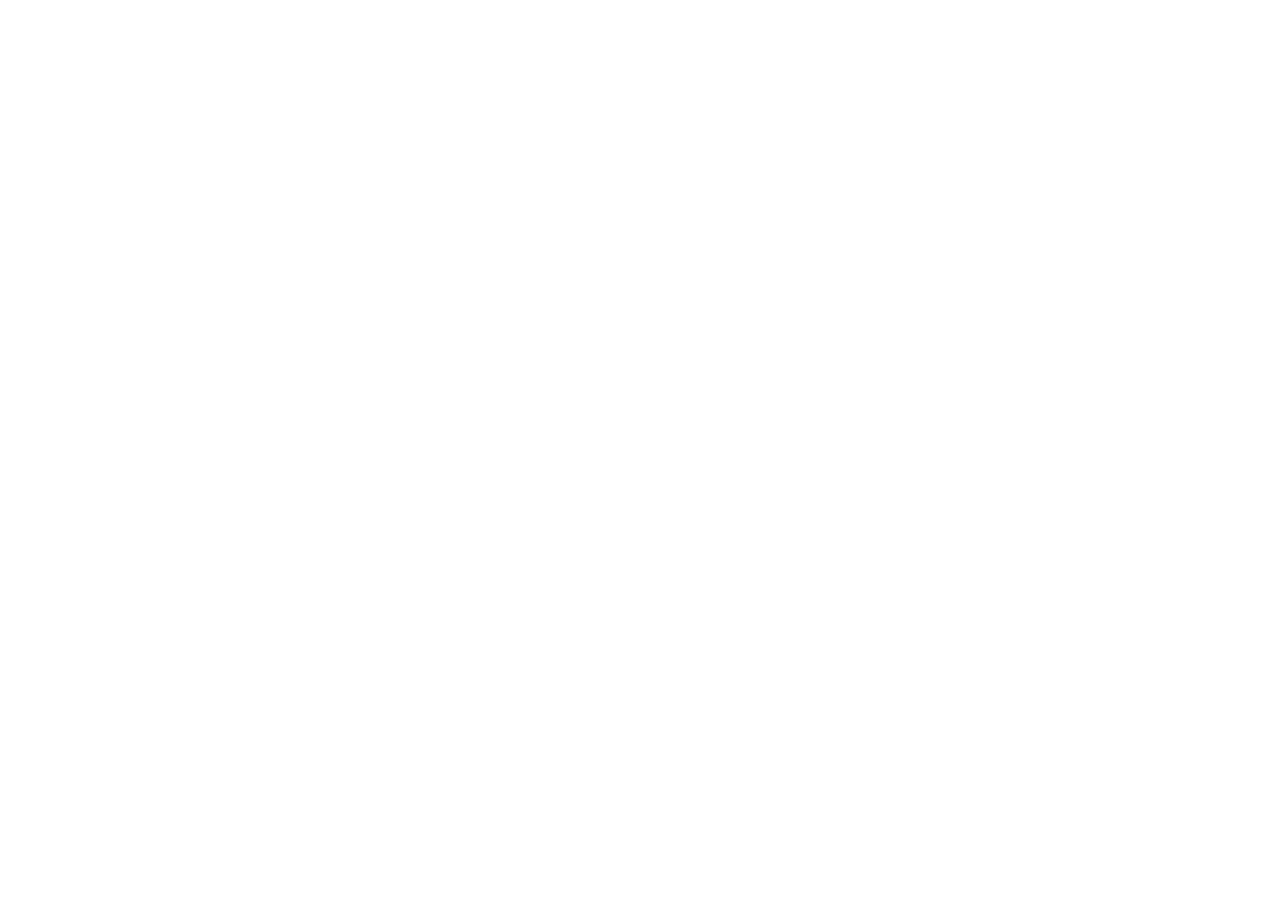
==== index.html @ 505cf38b "Intial Setup" ====
<!DOCTYPE html>
<html lang="en">
<head>
    <meta charset="UTF-8">
    <meta http-equiv="X-UA-Compatible" content="IE=edge">
    <meta name="viewport" content="width=device-width, initial-scale=1.0">
    <title>Capstone1 Home Page</title>
    <link rel="stylesheet" href="style.css">
</head>
<body>
    <script src="main.js"></script>
</body>
</html>
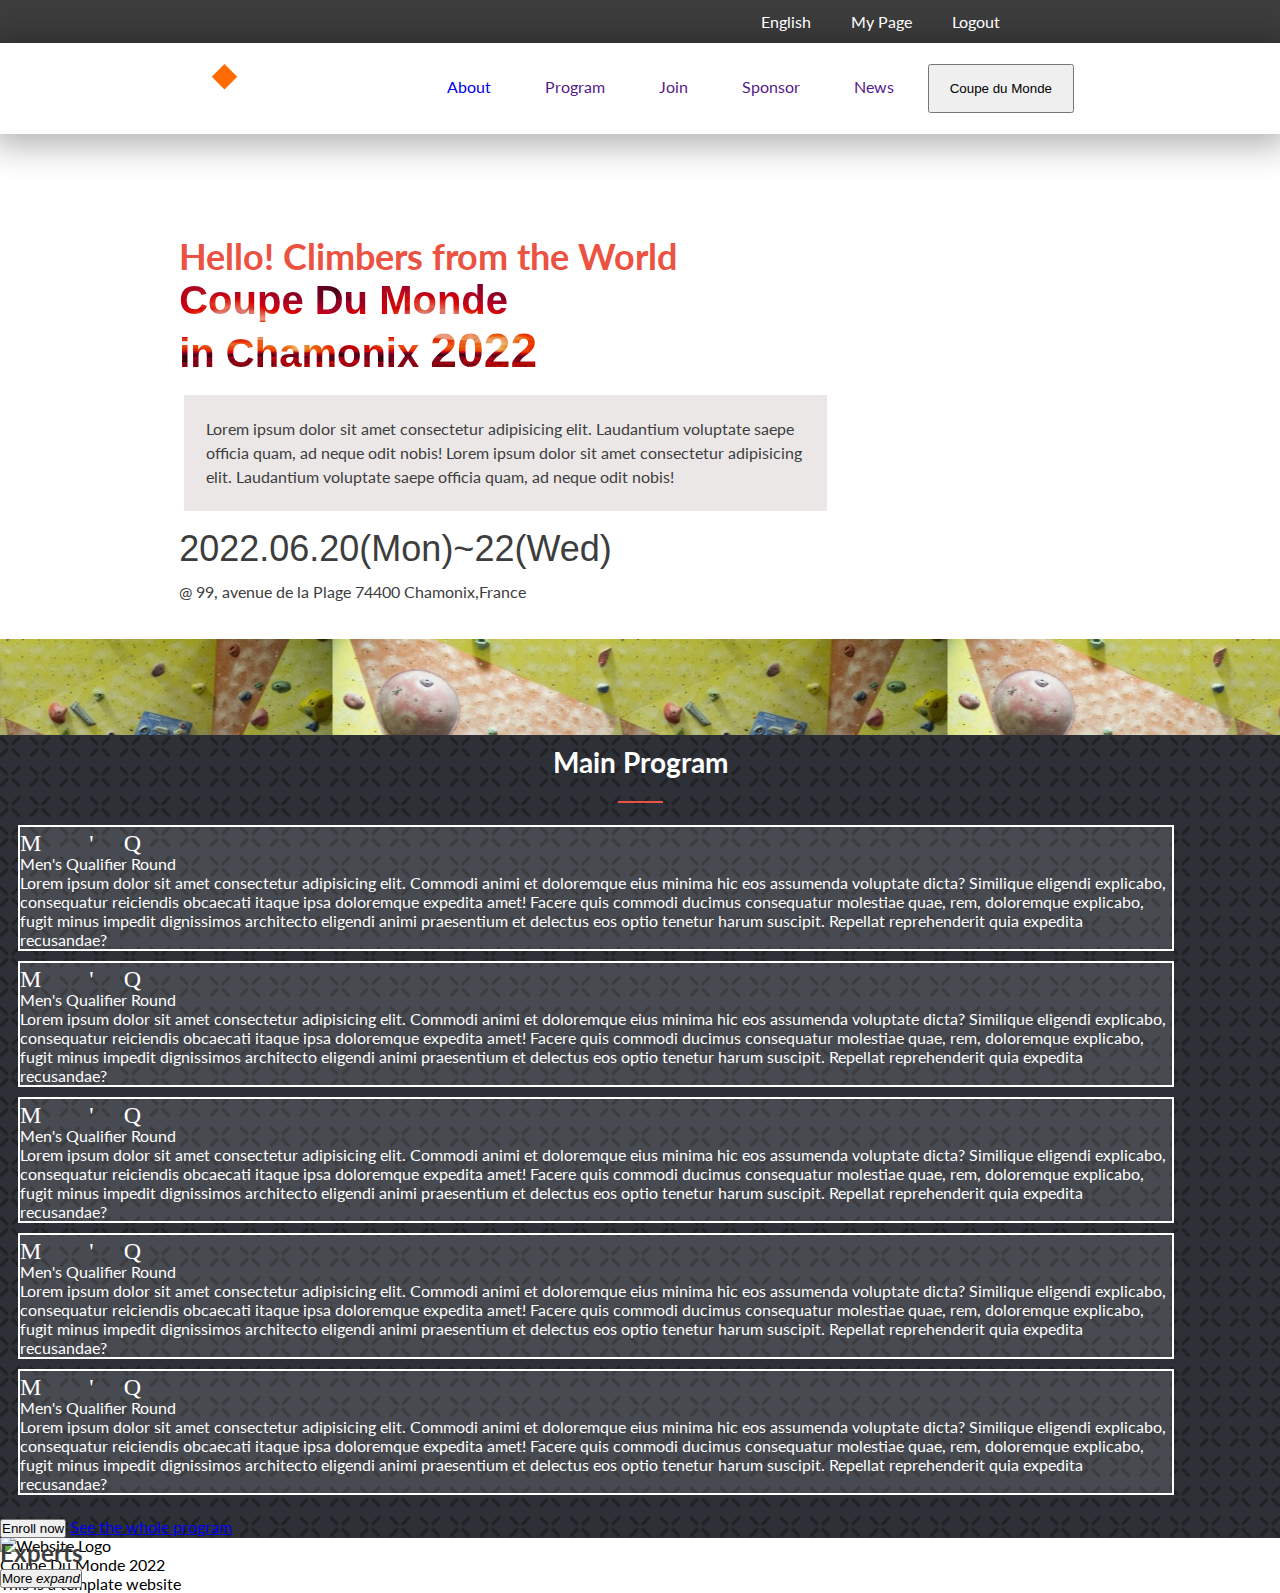
==== commit 417fbee1: "Project structure and styling" ====
--- a/index.html
+++ b/index.html
@@ -4,10 +4,172 @@
     <meta charset="UTF-8">
     <meta http-equiv="X-UA-Compatible" content="IE=edge">
     <meta name="viewport" content="width=device-width, initial-scale=1.0">
-    <title>Capstone1 Home Page</title>
     <link rel="stylesheet" href="style.css">
+    <link rel="stylesheet" href="https://use.fontawesome.com/releases/v5.15.4/css/all.css" integrity="sha384-DyZ88mC6Up2uqS4h/KRgHuoeGwBcD4Ng9SiP4dIRy0EXTlnuz47vAwmeGwVChigm" crossorigin="anonymous">
+    <link href="https://fonts.googleapis.com/css?family=Material+Icons" rel="stylesheet">
+    <title>Capstone1 Coupe Du Monde 2022</title>
 </head>
 <body>
+    <!-- Header NAV BARS -->
+    <header class="header">
+        <!-- Only for Desktop -->
+        <div></div>
+        <div class="navbar1 mobile-display">
+            <a class ="navlist" href="#"><i class="fab fa-facebook-f"></i></a>
+            <a class ="navlist" href="#"><i class="fab fa-twitter"></i></a>
+            <a class ="navlist" href="">English</a>
+            <a class ="navlist" href="">My Page</a>
+            <a class ="navlist" href="">Logout</a>
+        </div>
+       <div class="navbar2 mobile-display">
+           <div class="logo mobile-display">
+               <a href="index.html">
+                   <img src="/media/rhombus.png" class="navbarlogo" alt="Nav Bar Logo">
+               </a>
+           </div>
+           <div class="navbarright mobile-display">
+            <div></div>
+               <!-- <a href="index.html">Home</a> -->
+               <a href="About.html">About</a>
+               <a href="">Program</a>
+               <a href="">Join</a>
+               <a href="">Sponsor</a>
+               <a href="">News</a>
+               <button type="button" class="btn nav-btn mobile-display">Coupe du Monde</button>
+           </div>
+        </div>
+      <!-- Mobile Menu -->
+      <div class="menu desktop-display">
+        <p>Home</p>
+        <p>About</p>
+        <p>Program</p>
+        <p>Join</p>
+        <p>Sponsor</p>
+        <p>News</p>
+      </div>
+      <!-- Hamburger Menu--->
+      <div class="menu__toggler desktop-display"> 
+        <span></span>
+      </div>
+    </header>
+    <main class="main-container">
+        <section class="info">
+           <h2 class="cheers">Hello! Climbers from the World</h2> 
+           <h1 class="heading">Coupe Du Monde <br> in Chamonix <span>2022</span></h1>
+           <div class="infoWrapper">
+           <div class="description">Lorem ipsum dolor sit amet consectetur adipisicing elit. Laudantium voluptate saepe officia quam, ad neque odit nobis!
+            Lorem ipsum dolor sit amet consectetur adipisicing elit. Laudantium voluptate saepe officia quam, ad neque odit nobis! </div>
+        </div>
+        <div class="info-date">2022.06.20(Mon)~22(Wed)</div>
+        <div class="info-location">@ 99, avenue de la Plage 74400 Chamonix,France</div>
+        </section>
+        <!-- Program -->
+        <section class="main-program">
+            <h2 class="title">Main Program</h2>
+            <p class="underline"></p>
+            <ul class="programList">
+                <li class="prg-card">
+                    <div class="prg-icon">
+                        <i class="material-icons"> Men's Qualifier</i>
+                    </div>
+                   <div class="prg-title">
+                       Men's Qualifier Round
+                   </div> 
+                   <div class="prg-des">
+                       Lorem ipsum dolor sit amet consectetur adipisicing elit. Commodi animi et doloremque eius minima hic eos assumenda voluptate dicta? Similique eligendi explicabo, consequatur reiciendis obcaecati itaque ipsa doloremque expedita amet!
+                       Facere quis commodi ducimus consequatur molestiae quae, rem, doloremque explicabo, fugit minus impedit dignissimos architecto eligendi animi praesentium et delectus eos optio tenetur harum suscipit. Repellat reprehenderit quia expedita recusandae?
+                   </div>
+                </li>
+                <li class="prg-card">
+                    <div class="prg-icon">
+                        <i class="material-icons"> Men's Qualifier</i>
+                    </div>
+                   <div class="prg-title">
+                       Men's Qualifier Round
+                   </div> 
+                   <div class="prg-des">
+                       Lorem ipsum dolor sit amet consectetur adipisicing elit. Commodi animi et doloremque eius minima hic eos assumenda voluptate dicta? Similique eligendi explicabo, consequatur reiciendis obcaecati itaque ipsa doloremque expedita amet!
+                       Facere quis commodi ducimus consequatur molestiae quae, rem, doloremque explicabo, fugit minus impedit dignissimos architecto eligendi animi praesentium et delectus eos optio tenetur harum suscipit. Repellat reprehenderit quia expedita recusandae?
+                   </div>
+                </li>
+                <li class="prg-card">
+                    <div class="prg-icon">
+                        <i class="material-icons"> Men's Qualifier</i>
+                    </div>
+                   <div class="prg-title">
+                       Men's Qualifier Round
+                   </div> 
+                   <div class="prg-des">
+                       Lorem ipsum dolor sit amet consectetur adipisicing elit. Commodi animi et doloremque eius minima hic eos assumenda voluptate dicta? Similique eligendi explicabo, consequatur reiciendis obcaecati itaque ipsa doloremque expedita amet!
+                       Facere quis commodi ducimus consequatur molestiae quae, rem, doloremque explicabo, fugit minus impedit dignissimos architecto eligendi animi praesentium et delectus eos optio tenetur harum suscipit. Repellat reprehenderit quia expedita recusandae?
+                   </div>
+                </li>
+                <li class="prg-card">
+                    <div class="prg-icon">
+                        <i class="material-icons"> Men's Qualifier</i>
+                    </div>
+                   <div class="prg-title">
+                       Men's Qualifier Round
+                   </div> 
+                   <div class="prg-des">
+                       Lorem ipsum dolor sit amet consectetur adipisicing elit. Commodi animi et doloremque eius minima hic eos assumenda voluptate dicta? Similique eligendi explicabo, consequatur reiciendis obcaecati itaque ipsa doloremque expedita amet!
+                       Facere quis commodi ducimus consequatur molestiae quae, rem, doloremque explicabo, fugit minus impedit dignissimos architecto eligendi animi praesentium et delectus eos optio tenetur harum suscipit. Repellat reprehenderit quia expedita recusandae?
+                   </div>
+                </li>
+                <li class="prg-card">
+                    <div class="prg-icon">
+                        <i class="material-icons"> Men's Qualifier</i>
+                    </div>
+                   <div class="prg-title">
+                       Men's Qualifier Round
+                   </div> 
+                   <div class="prg-des">
+                       Lorem ipsum dolor sit amet consectetur adipisicing elit. Commodi animi et doloremque eius minima hic eos assumenda voluptate dicta? Similique eligendi explicabo, consequatur reiciendis obcaecati itaque ipsa doloremque expedita amet!
+                       Facere quis commodi ducimus consequatur molestiae quae, rem, doloremque explicabo, fugit minus impedit dignissimos architecto eligendi animi praesentium et delectus eos optio tenetur harum suscipit. Repellat reprehenderit quia expedita recusandae?
+                   </div>
+                </li>
+            </ul>
+            <!-- Only Mobile -->
+            <button type="button" class="button-prg desktop-display">
+                Enroll now
+              </button>
+              <!-- Only Desktop -->
+              <a href="#" class="button prg">See the whole program</a>
+        </section>
+        <section class="speakers">
+            <h2>Experts</h2>
+            <p class="underline"></p>
+            <!-- Dynamic Speakers with JS -->
+            <ul class="SpeakersInfo"></ul>
+            <button type="button" class="btn expand">More 
+                <i class="materia-icons">expand</i>
+            </button>
+        </section>
+    </main>
+    <footer class="footer">
+        <!-- Partners -->
+        <div class="partners">
+            <h2>Partners</h2>
+            <p class="underline"></p>
+            <div class="partnersContainer">
+                <img src="." class="partners-logo1" alt="Logo1">
+                <img src="." class="partners-logo2" alt="Logo2">
+                <img src="." class="partners-logo3" alt="Logo3">
+                <img src="." class="partners-logo4" alt="Logo4">
+                <img src="." class="partners-logo5" alt="Logo5">
+            </div>
+        </div>
+        <!-- End Of the Page -->
+        <div class="footerContainer">
+            <div class="websiteLogo">
+                <img src="." class= "websitelogo"  alt="Website Logo">
+            </div>
+            <div class="copyrights">
+                <p> Coupe Du Monde 2022</p>
+                <p>This is a template website</p>
+            </div>
+        </div>
+    </footer>
     <script src="main.js"></script>
 </body>
 </html>--- a/style.css
+++ b/style.css
@@ -0,0 +1,331 @@
+@import url("https://fonts.googleapis.com/css2?family=Lato:ital,wght@0,400;0,700;1,400;1,700&display=swap");
+@import url('http://fonts.cdnfonts.com/css/cocogoose');
+html {
+    box-sizing: border-box;
+}
+  
+* {
+      margin: 0;
+      padding: 0;
+}
+
+body {
+    font-family: "Lato" , Roboto, "Helvetica Neue", Arial, "Noto Sans", sans-serif;
+    overflow-x: hidden;
+}
+
+.header {
+    position: fixed;
+    top: 0;
+    left: 0;
+    right: 0;
+    background-color: white;
+    z-index: 5;;
+}
+
+.header .navbar1 {
+    display: none;
+}
+
+.header .navbar2 {
+    display: none;
+}
+
+/* Hamburger Menu */
+.menu__toggler {
+    position: absolute;
+    top: 20px;
+    left: 20px;
+    z-index: 999;
+    height: 28px;
+    width: 28px;
+    outline: none;
+    cursor: pointer;
+    display: flex;
+    align-items: center;
+  }
+
+  .menu__toggler span,
+  .menu__toggler span::before,
+  .menu__toggler span::after {
+    position: absolute;
+    content: '';
+    width: 28px;
+    height: 2.5px;
+    background: #fafafa;
+    border-radius: 20px;
+    transition: 500ms cubic-bezier(0.77, 0, 0.175, 1);
+  }
+
+  .menu__toggler span::before {
+    top: -8px;
+  }
+  
+  .menu__toggler span::after {
+    top: 8px;
+  }
+
+  .menu__toggler.active > span {
+    background: transparent;
+  }
+
+  .menu__toggler.active > span::before, .menu__toggler.active > span::after {
+    background: #005c9c;
+    top: 0px;
+  }
+
+  .menu__toggler.active > span::before {
+    -webkit-transform: rotate(-225deg);
+            transform: rotate(-225deg);
+  }
+  .menu__toggler.active > span::after {
+    -webkit-transform: rotate(225deg);
+            transform: rotate(225deg);
+  }
+
+.menu {
+  display: flex;
+  flex-direction: column;
+  justify-content: center;
+  position: absolute;
+  left: -30%;
+  z-index: 998;
+  color: #005c9c;
+  background: rgba(219, 163, 163, 0.7);
+   -webkit-clip-path: polygon(0 0, 100% 0, 85% 100%, 0% 100%);
+           clip-path: polygon(0 0, 100% 0, 85% 100%, 0% 100%);
+  width: 50%;
+  height: 100%;
+  padding: 100px;
+  transition: 300ms left cubic-bezier(0.77, 0, 0.175, 1);
+}
+
+
+/* Main Container */
+.main-container,
+.about-info {
+  background-image: url("media/climbing-wall-background-1473870964r7z.jpg");
+  background-repeat: repeat-x;
+  background-position: center;
+  background-blend-mode: overlay;
+  position: relative;
+  color: #3d3d3d;
+  overflow: hidden;
+}
+
+.main-container .info {
+  z-index: 15;
+  padding-top: 8.375rem;
+  padding-bottom: 8.375rem;
+  padding-left: 2.5%;
+  padding-right: 2.5%;
+}
+
+.main-container .info h2 {
+  color: #ec5241;
+  font-size: 32px;
+}
+
+.main-container .info h1 {
+  background-image: url("media/infoh1bg.jpg");
+  background-position: bottom center;
+  background-size: contain;
+  -webkit-background-clip: text;
+  -webkit-text-fill-color: transparent;
+  color: transparent;
+  font-size: 40px;
+  font-family: 'COCOGOOSE-LETTERPRESS', Arial, sans-serif;
+}
+
+.main-container .info h1 span {
+  font-family: 'COCOGOOSE', Arial, sans-serif;
+}
+
+.main-container .info .infoWrapper {
+  position: relative;
+  z-index: 1;
+}
+
+.main-container .info .infoWrapper  .description {
+  background-color: rgb(235, 231, 231);
+  z-index: 1;
+  font-size: 16px;
+  line-height: 24px;
+  border: 5px solid #fff;
+  margin-top: 22px;
+  padding: 24px;
+}
+
+.main-container .info .info-date {
+  font-size: 36px;
+  font-family: 'COCOGOOSE', Arial, sans-serif;
+  padding-top: 12px;
+  padding-bottom: 12px;
+}
+
+.main-container .info .info-location {
+  font-size: 16px;
+}
+/* Program */
+.main-program {
+  background-image: url("media/main-program-bg.png");
+  background-repeat: repeat;
+  background-position: center;
+}
+
+.main-program .title {
+  color: #fff;
+  text-align: center;
+  font-size: 28px;
+  padding: 10px;
+  justify-items: center;
+}
+
+.main-program .underline {
+  background-color: #ec5241;
+  width: 45px;
+  height: 2px;
+  margin-top: 12px;
+  margin-bottom: 16px;
+  margin-inline: auto;
+}
+
+.main-program ul.programList {
+  margin-top: 22px;
+  margin-bottom: 22px;
+  -ms-flex-preferred-size: 100%;
+      flex-basis: 100%;
+  -ms-flex-wrap: wrap;
+      flex-wrap: wrap;
+  gap: 16px;
+}
+
+.main-program ul.programList li.prg-card {
+  width: 90%;
+  display: grid;
+  background-color: #ffffff20;
+  border: 2px solid white;
+  margin: 10px 2px 7px 18px;
+  -webkit-transition: 300ms ease-in-out;
+  transition: 300ms ease-in-out;
+  color: #fff;
+}
+
+
+/* Only Mobile Display */
+@media only screen and (max-width: 768px) {
+    /* Toogle bar */
+    .menu {
+      width: 400px;
+      left: -300px;
+      padding: 150px;
+    }
+
+  .menu.active {
+    left: 0;
+  }
+  
+  .menu p {
+    font-size: 24px;
+    margin-bottom: 10px;
+  }
+  .navbar1,
+  .navbar2,
+  .navnarright {
+      display: none;
+  }
+}
+
+/* End of Mobile Menu */
+
+/* Desktop version */
+
+@media (min-width: 768px) {
+    .header .navbar1 {
+      display: flex;
+      background-color: #3d3d3d;
+      padding: 10px 250px;
+      justify-content: flex-end;
+    }
+  
+    .header .navbar1 .navlist {
+      margin-right: 20px;
+      text-decoration: none;
+  }
+  
+  .header .navbar1 .navlist {
+      margin-right: 20px;
+  }
+  
+  .header .navbar1 a,
+  .header .navbar1 a i .fab {
+      color: #fff;
+      font-size: 16px;
+      padding: 2px 10px;
+  }
+  
+  .header .navbar2 {
+      display: flex;
+      background-color: #fff;
+      justify-content: space-between;
+      padding: 10px 200px;
+      border: 1px solid #fff;
+      box-shadow: 0 0.25rem 2rem 0.5rem rgba(0, 0, 0, 0.3); /* Need to update*/
+  }
+  
+  .header .navbar2 .logo {
+      display: flex;
+      justify-content: flex-start;
+      padding: 10px;
+  }
+  
+  .header .navbar2 .navbarright a,
+  .header .navbar2 .navbarright .nav-btn {
+      padding: 15px 20px;
+      margin: 10px 5px;
+      text-decoration: none;
+  }
+  
+  
+    .header .navbar1 a,
+    .header .navbar1 a i .fab {
+      color: #fff;
+      font-size: 16px;
+      padding: 2px 10px;
+    }
+  
+    .menu , 
+    .menu__toggler {
+        display: none;
+    }
+  
+    .main-container,
+    .about-info {
+        top: 100px;
+    }
+
+    .main-container .info {
+       padding-left: 14%;
+       padding-right: 14%;
+    }
+
+    .main-container .info h2 {
+      font-size: 36px;
+    }
+
+    .main-container .info h1 span {
+      font-size: 48px;
+    }
+
+    .main-container .info .infoWrapper  .description {
+      max-width: 65%;
+      margin-top: 12px;
+      padding: 22px;
+    }
+
+    .main-program .programList {
+      -ms-flex-wrap: nowrap;
+          flex-wrap: nowrap;
+      gap: 10px;
+    }
+  }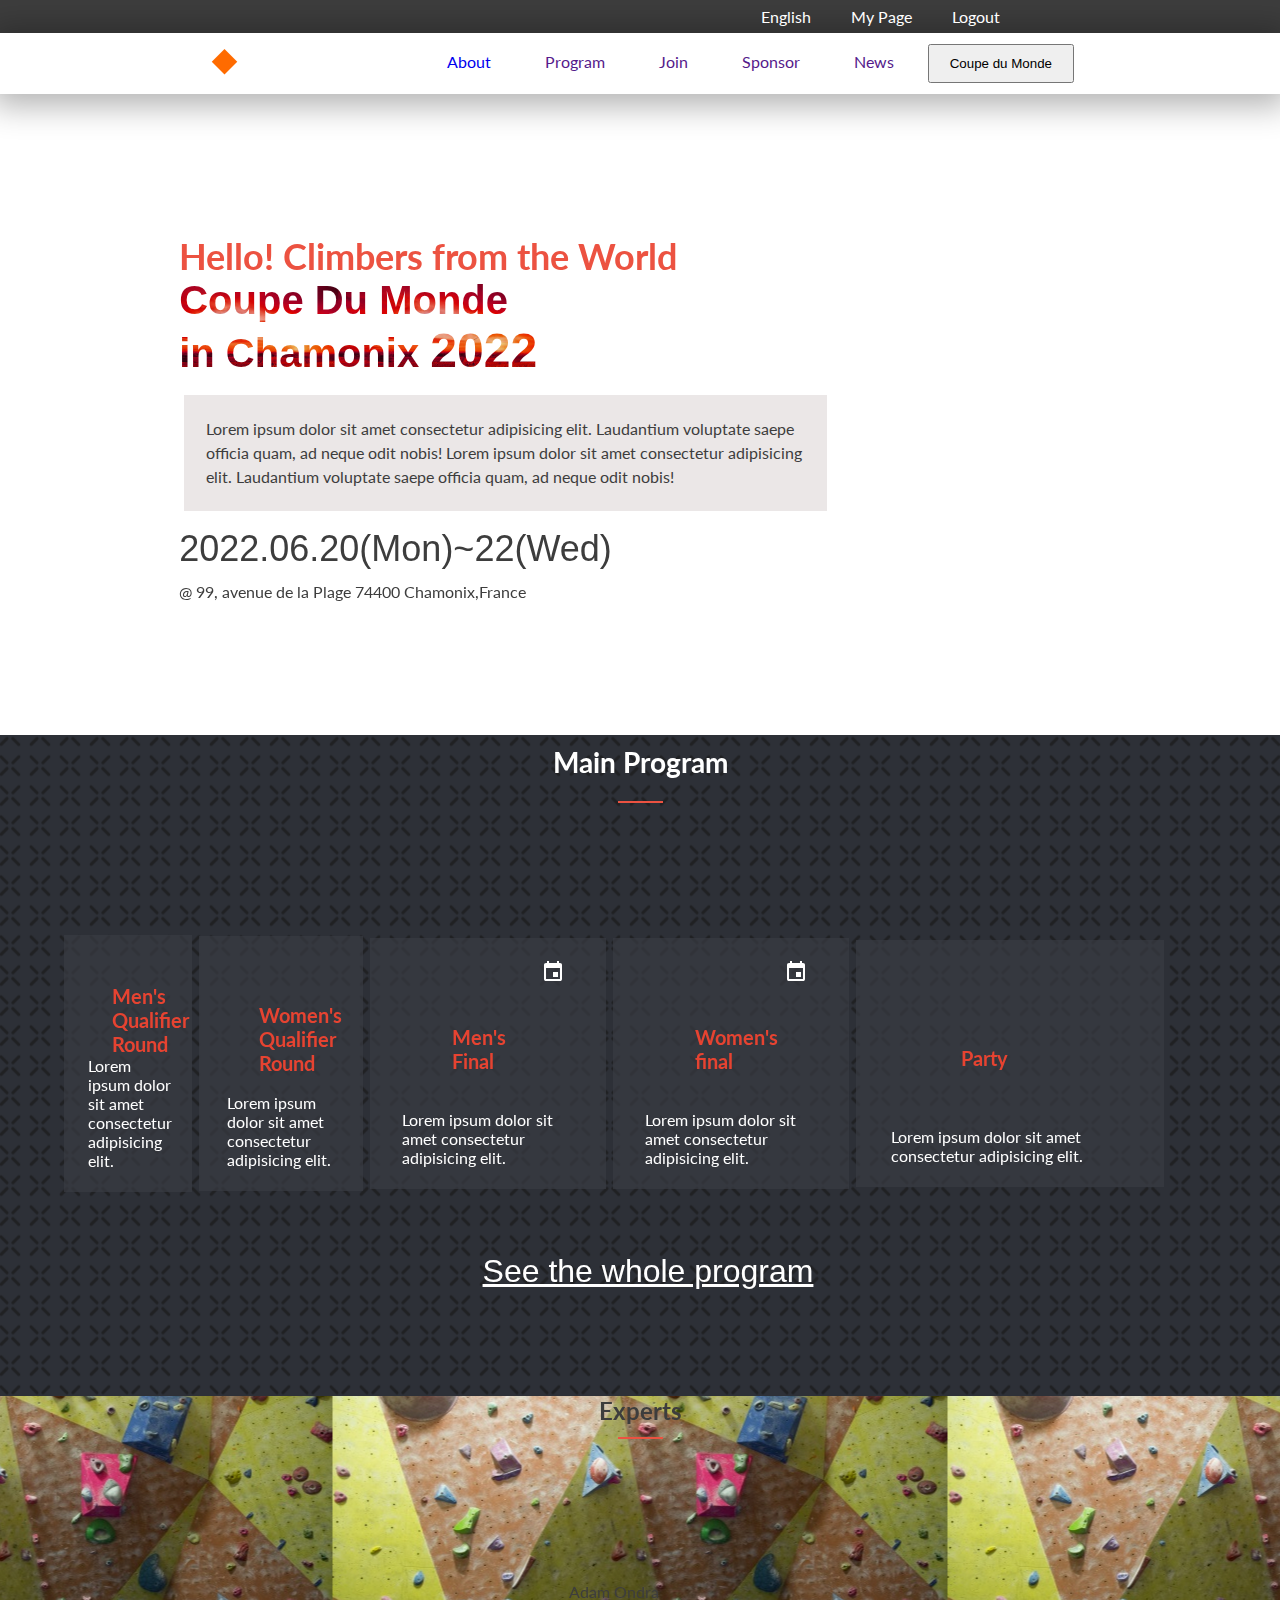
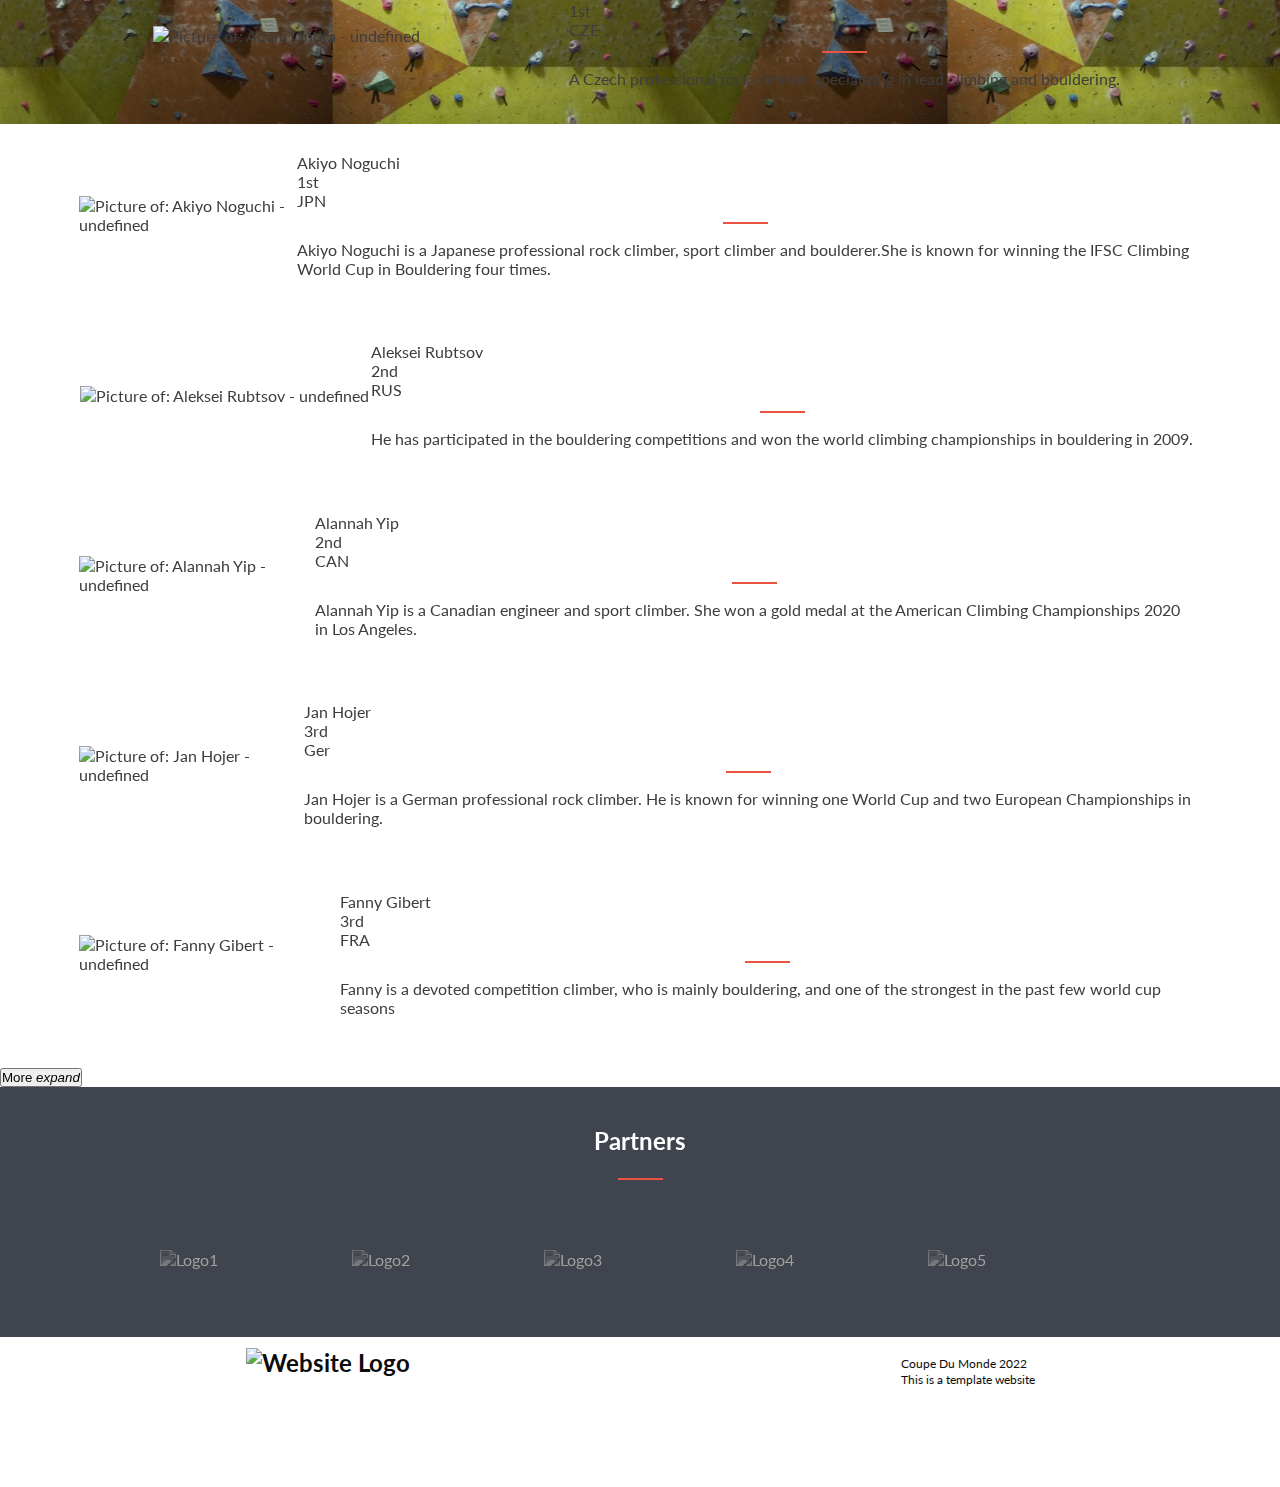
==== commit 6451a622: "Update Project" ====
--- a/index.html
+++ b/index.html
@@ -40,8 +40,8 @@
         </div>
       <!-- Mobile Menu -->
       <div class="menu desktop-display">
-        <p>Home</p>
-        <p>About</p>
+        <p><a href="index.html">Home</a></p>
+        <p><a href="About.html">About</a></p>
         <p>Program</p>
         <p>Join</p>
         <p>Sponsor</p>
@@ -70,96 +70,115 @@
             <ul class="programList">
                 <li class="prg-card">
                     <div class="prg-icon">
-                        <i class="material-icons"> Men's Qualifier</i>
+                        <i class="material-icons"><span class="material-icons">
+                            man
+                            </span></i>
                     </div>
                    <div class="prg-title">
                        Men's Qualifier Round
                    </div> 
                    <div class="prg-des">
-                       Lorem ipsum dolor sit amet consectetur adipisicing elit. Commodi animi et doloremque eius minima hic eos assumenda voluptate dicta? Similique eligendi explicabo, consequatur reiciendis obcaecati itaque ipsa doloremque expedita amet!
-                       Facere quis commodi ducimus consequatur molestiae quae, rem, doloremque explicabo, fugit minus impedit dignissimos architecto eligendi animi praesentium et delectus eos optio tenetur harum suscipit. Repellat reprehenderit quia expedita recusandae?
-                   </div>
+                       Lorem ipsum dolor sit amet consectetur adipisicing elit.</div>
                 </li>
                 <li class="prg-card">
                     <div class="prg-icon">
-                        <i class="material-icons"> Men's Qualifier</i>
+                        <i class="material-icons"> <span class="material-icons">
+                            woman
+                            </span></i>
                     </div>
                    <div class="prg-title">
-                       Men's Qualifier Round
+                    Women's Qualifier Round
                    </div> 
                    <div class="prg-des">
-                       Lorem ipsum dolor sit amet consectetur adipisicing elit. Commodi animi et doloremque eius minima hic eos assumenda voluptate dicta? Similique eligendi explicabo, consequatur reiciendis obcaecati itaque ipsa doloremque expedita amet!
-                       Facere quis commodi ducimus consequatur molestiae quae, rem, doloremque explicabo, fugit minus impedit dignissimos architecto eligendi animi praesentium et delectus eos optio tenetur harum suscipit. Repellat reprehenderit quia expedita recusandae?
-                   </div>
+                    Lorem ipsum dolor sit amet consectetur adipisicing elit.</div>
                 </li>
                 <li class="prg-card">
                     <div class="prg-icon">
-                        <i class="material-icons"> Men's Qualifier</i>
+                        <i class="material-icons"> <span class="material-icons">
+                            emoji_events
+                            </span></i>
                     </div>
                    <div class="prg-title">
-                       Men's Qualifier Round
+                       Men's Final
                    </div> 
                    <div class="prg-des">
-                       Lorem ipsum dolor sit amet consectetur adipisicing elit. Commodi animi et doloremque eius minima hic eos assumenda voluptate dicta? Similique eligendi explicabo, consequatur reiciendis obcaecati itaque ipsa doloremque expedita amet!
-                       Facere quis commodi ducimus consequatur molestiae quae, rem, doloremque explicabo, fugit minus impedit dignissimos architecto eligendi animi praesentium et delectus eos optio tenetur harum suscipit. Repellat reprehenderit quia expedita recusandae?
-                   </div>
+                    Lorem ipsum dolor sit amet consectetur adipisicing elit.</div>
                 </li>
                 <li class="prg-card">
                     <div class="prg-icon">
-                        <i class="material-icons"> Men's Qualifier</i>
+                        <i class="material-icons"> <span class="material-icons">
+                            emoji_events
+                            </span></i>
                     </div>
                    <div class="prg-title">
-                       Men's Qualifier Round
+                      Women's final
                    </div> 
                    <div class="prg-des">
-                       Lorem ipsum dolor sit amet consectetur adipisicing elit. Commodi animi et doloremque eius minima hic eos assumenda voluptate dicta? Similique eligendi explicabo, consequatur reiciendis obcaecati itaque ipsa doloremque expedita amet!
-                       Facere quis commodi ducimus consequatur molestiae quae, rem, doloremque explicabo, fugit minus impedit dignissimos architecto eligendi animi praesentium et delectus eos optio tenetur harum suscipit. Repellat reprehenderit quia expedita recusandae?
-                   </div>
+                    Lorem ipsum dolor sit amet consectetur adipisicing elit.</div>
                 </li>
                 <li class="prg-card">
                     <div class="prg-icon">
-                        <i class="material-icons"> Men's Qualifier</i>
+                        <i class="material-icons"><span class="material-icons">
+                            celebration
+                            </span></i>
                     </div>
                    <div class="prg-title">
-                       Men's Qualifier Round
+                      Party
                    </div> 
                    <div class="prg-des">
-                       Lorem ipsum dolor sit amet consectetur adipisicing elit. Commodi animi et doloremque eius minima hic eos assumenda voluptate dicta? Similique eligendi explicabo, consequatur reiciendis obcaecati itaque ipsa doloremque expedita amet!
-                       Facere quis commodi ducimus consequatur molestiae quae, rem, doloremque explicabo, fugit minus impedit dignissimos architecto eligendi animi praesentium et delectus eos optio tenetur harum suscipit. Repellat reprehenderit quia expedita recusandae?
-                   </div>
+                    Lorem ipsum dolor sit amet consectetur adipisicing elit.</div>
                 </li>
             </ul>
             <!-- Only Mobile -->
+            <div class="mobile-btn">
             <button type="button" class="button-prg desktop-display">
                 Enroll now
               </button>
+            </div>
               <!-- Only Desktop -->
-              <a href="#" class="button prg">See the whole program</a>
+            <div class="desktop-btn">
+              <button type="button" class="button-desktop-prg">
+               See the whole program
+              </button>
+            </div>
         </section>
-        <section class="speakers">
+        <!-- Expert Card -->
+        <section class="experts">
             <h2>Experts</h2>
             <p class="underline"></p>
-            <!-- Dynamic Speakers with JS -->
-            <ul class="SpeakersInfo"></ul>
-            <button type="button" class="btn expand">More 
+            <!-- Dynamic Page with JS -->
+            <ul class="expertsInfo"></ul>
+            <button type="button" class="btn-expand">More 
                 <i class="materia-icons">expand</i>
             </button>
         </section>
-    </main>
-    <footer class="footer">
+    
+    
         <!-- Partners -->
-        <div class="partners">
+        <section class="partner-section">
             <h2>Partners</h2>
             <p class="underline"></p>
             <div class="partnersContainer">
-                <img src="." class="partners-logo1" alt="Logo1">
-                <img src="." class="partners-logo2" alt="Logo2">
-                <img src="." class="partners-logo3" alt="Logo3">
-                <img src="." class="partners-logo4" alt="Logo4">
-                <img src="." class="partners-logo5" alt="Logo5">
+                <div class="partners-list">
+                    <img class="partners-logo1" src="." alt="Logo1" />
+                  </div>
+                  <div class="partners-list">
+                    <img class="partners-logo1" src="." alt="Logo2" />
+                  </div>
+                  <div class="partners-list">
+                    <img class="partners-logo1" src="." alt="Logo3" />
+                  </div>
+                  <div class="partners-list">
+                    <img class="partners-logo1" src="." alt="Logo4" />
+                  </div>
+                  <div class="partners-list">
+                    <img class="partners-logo1" src="." alt="Logo5" />
+                </div>
             </div>
-        </div>
+    </section>
+    </main>
         <!-- End Of the Page -->
+        <footer class="footer">
         <div class="footerContainer">
             <div class="websiteLogo">
                 <img src="." class= "websitelogo"  alt="Website Logo">
@@ -170,6 +189,7 @@
             </div>
         </div>
     </footer>
-    <script src="main.js"></script>
+    <script src="javascript/main.js"></script>
+    <script src="javascript/expertCard.js"></script>
 </body>
 </html>--- a/style.css
+++ b/style.css
@@ -131,6 +131,7 @@
   background-position: bottom center;
   background-size: contain;
   -webkit-background-clip: text;
+  background-clip: text;
   -webkit-text-fill-color: transparent;
   color: transparent;
   font-size: 40px;
@@ -189,26 +190,160 @@
   margin-bottom: 16px;
   margin-inline: auto;
 }
-
+/* Need to edit */
 .main-program ul.programList {
-  margin-top: 22px;
-  margin-bottom: 22px;
-  -ms-flex-preferred-size: 100%;
-      flex-basis: 100%;
-  -ms-flex-wrap: wrap;
-      flex-wrap: wrap;
-  gap: 16px;
+  width: 90%;
+  margin-inline: auto;
+  margin-top: 10%;
 }
 
 .main-program ul.programList li.prg-card {
+  display: flex;
+  justify-content: space-around;
+  align-items: center;
+  margin-block: 3%;
+  padding: 15px;
+  margin-right: 7px;
+  background-color: #ffffff20;
+  border: 2px solid transparent;
+  color: #fff;
+}
+
+.main-program .prg-icon .material-icons {
+  height: 30%;
+  width: 20%;
+  margin-left: 2%;
+}
+
+.main-program .prg-title {
+  font-size: 20px;
+  font-weight: bold;
+  margin-left: 3%;
+  width: 40%;
+  color: #e64331;
+  text-align: left;
+  align-self: center;
+}
+
+.main-program .prg-des {
+  font-size: 16px;
+  margin-left: 5%;
+}
+
+.main-program .button-prg {
+  width: 70%;
+  height: 70px;
+  justify-content: center;
+  margin-left: 70px;
+  margin-bottom: 40px;
+  margin-top: 30px;
+  border: none;
+  background-color: rgb(196, 64, 41);
+  font-size: 25px;
+  color: #fff;
+  cursor: pointer;
+}
+
+/* Expert Card */
+
+.experts h2{
+  text-align: center;
+}
+
+.experts .underline {
+  background-color: #ec5241;
+  width: 45px;
+  height: 2px;
+  margin-top: 12px;
+  margin-bottom: 16px;
+  margin-inline: auto;
+}
+
+.expertsInfo {
   width: 90%;
-  display: grid;
-  background-color: #ffffff20;
-  border: 2px solid white;
-  margin: 10px 2px 7px 18px;
-  -webkit-transition: 300ms ease-in-out;
-  transition: 300ms ease-in-out;
+  margin-inline: auto;
+  margin-top: 10%;
+}
+
+.expertsInfo .expertCard {
+  display: flex;
+  justify-content: space-around;
+  align-items: center;
+  margin-block: 3%;
+  padding: 15px;
+  margin-right: 7px;
+}
+/* Partner */
+.partner-section {
+  background-color: #3f444f;
+}
+
+.partner-section h2 {
+  text-align: center;
   color: #fff;
+  padding-bottom: 10px;
+}
+
+.partner-section .underline {
+  background-color: #ec5241;
+  width: 45px;
+  height: 2px;
+  margin-bottom: 16px;
+  margin-inline: auto;
+}
+
+.partnersContainer {
+  display: flex;
+  /* flex-wrap: wrap; */
+  justify-content: space-around;
+  width: 90%;
+  margin: auto;
+  margin-top: 10%;
+}
+
+.partners-list {
+  width: 100%;
+}
+
+
+.partners-list img {
+  filter:
+    invert(100%) sepia(0%) saturate(0%) hue-rotate(311deg)
+    brightness(102%) contrast(105%);
+  margin-block: 10%;
+}
+
+.partners-logo1 {
+  width: 125px;
+  height: 40px;
+}
+
+/* Footer */
+footer {
+  min-height: 80px;
+}
+
+.footerContainer {
+  height: 150px;
+  width: 70%;
+  display: flex;
+  justify-content: space-around;
+  align-items: center;
+  margin: auto;
+}
+
+.footerContainer .websiteLogo {
+  font-size: 24px;
+  font-weight: 700;
+  color: #0c0c0c;
+}
+
+.footerContainer .copyrights {
+  line-height: 16px;
+  font-size: 8px;
+  color: #3d3d3d;
+  font-weight: 400;
+  font-family: 'Cocogoose',sans-serif;
 }
 
 
@@ -234,6 +369,9 @@
   .navnarright {
       display: none;
   }
+  .main-program .button-desktop-prg {
+    display: none;
+  }
 }
 
 /* End of Mobile Menu */
@@ -244,7 +382,7 @@
     .header .navbar1 {
       display: flex;
       background-color: #3d3d3d;
-      padding: 10px 250px;
+      padding: 5px 250px;
       justify-content: flex-end;
     }
   
@@ -268,7 +406,7 @@
       display: flex;
       background-color: #fff;
       justify-content: space-between;
-      padding: 10px 200px;
+      padding: 5px 200px;
       border: 1px solid #fff;
       box-shadow: 0 0.25rem 2rem 0.5rem rgba(0, 0, 0, 0.3); /* Need to update*/
   }
@@ -281,12 +419,11 @@
   
   .header .navbar2 .navbarright a,
   .header .navbar2 .navbarright .nav-btn {
-      padding: 15px 20px;
-      margin: 10px 5px;
+      padding: 10px 20px;
+      margin: 5px 5px;
       text-decoration: none;
   }
-  
-  
+
     .header .navbar1 a,
     .header .navbar1 a i .fab {
       color: #fff;
@@ -323,9 +460,90 @@
       padding: 22px;
     }
 
+   /* Need to edit */
     .main-program .programList {
-      -ms-flex-wrap: nowrap;
-          flex-wrap: nowrap;
-      gap: 10px;
-    }
+      display: grid;
+      grid-template-columns: 0.2fr 0.2fr 0.2fr 0.2fr 0.2fr;
+      width: 75%;
+      margin-top: 0px;
+    }
+
+    .main-program ul.programList li.prg-card {
+      display: flex;
+      flex-direction: column;
+      justify-content: space-between;
+      align-items: center;
+      background-color: #393c43b3;
+      color: white;
+      padding: 20px;
+    }
+
+    .main-program .button-prg {
+      display: none;
+    }
+
+    .main-program .desktop-btn {
+      width: 70%;
+      height: 50px;
+      display: flex;
+      justify-content: center;
+      padding-bottom: 100px;
+      padding-top: 50px;
+    }
+
+    .main-program .button-desktop-prg {
+      border: none;
+      background: transparent;
+      color: #fff;
+      font-size: 32px;
+      margin-left: 400px;
+      text-decoration: underline;
+      cursor: pointer;
+    }
+    .partner-section {
+      height: 250px;
+    }
+
+    .partner-section h2 {
+      padding-top: 3%;
+      margin-bottom: 1%;
+    }
+
+    .partners-list {
+      margin-bottom: 3%;
+      flex-wrap: nowrap;
+    }
+
+    .partners-logo1 {
+      mix-blend-mode: exclusion;
+    }
+
+    .partnersContainer {
+      margin-top: 4%;
+      width: 75%;
+    }
+
+  /* Footer */
+    .footerContainer {
+      height: 250px;
+      width: 100%;
+      display: flex;
+      justify-content: space-around;
+      align-items: center;
+      background-color: #fff;
+    }
+
+    .footerContainer .websiteLogo {
+      color: #0c0c0c;
+    }
+    
+    .footerContainer .copyrights {
+      line-height: 16px;
+      font-size: 12px;
+      color: #0c0c0c;
+      font-family: 'lato', sans-serif;
+      margin-top: 20px;
+    }
+
+    
   }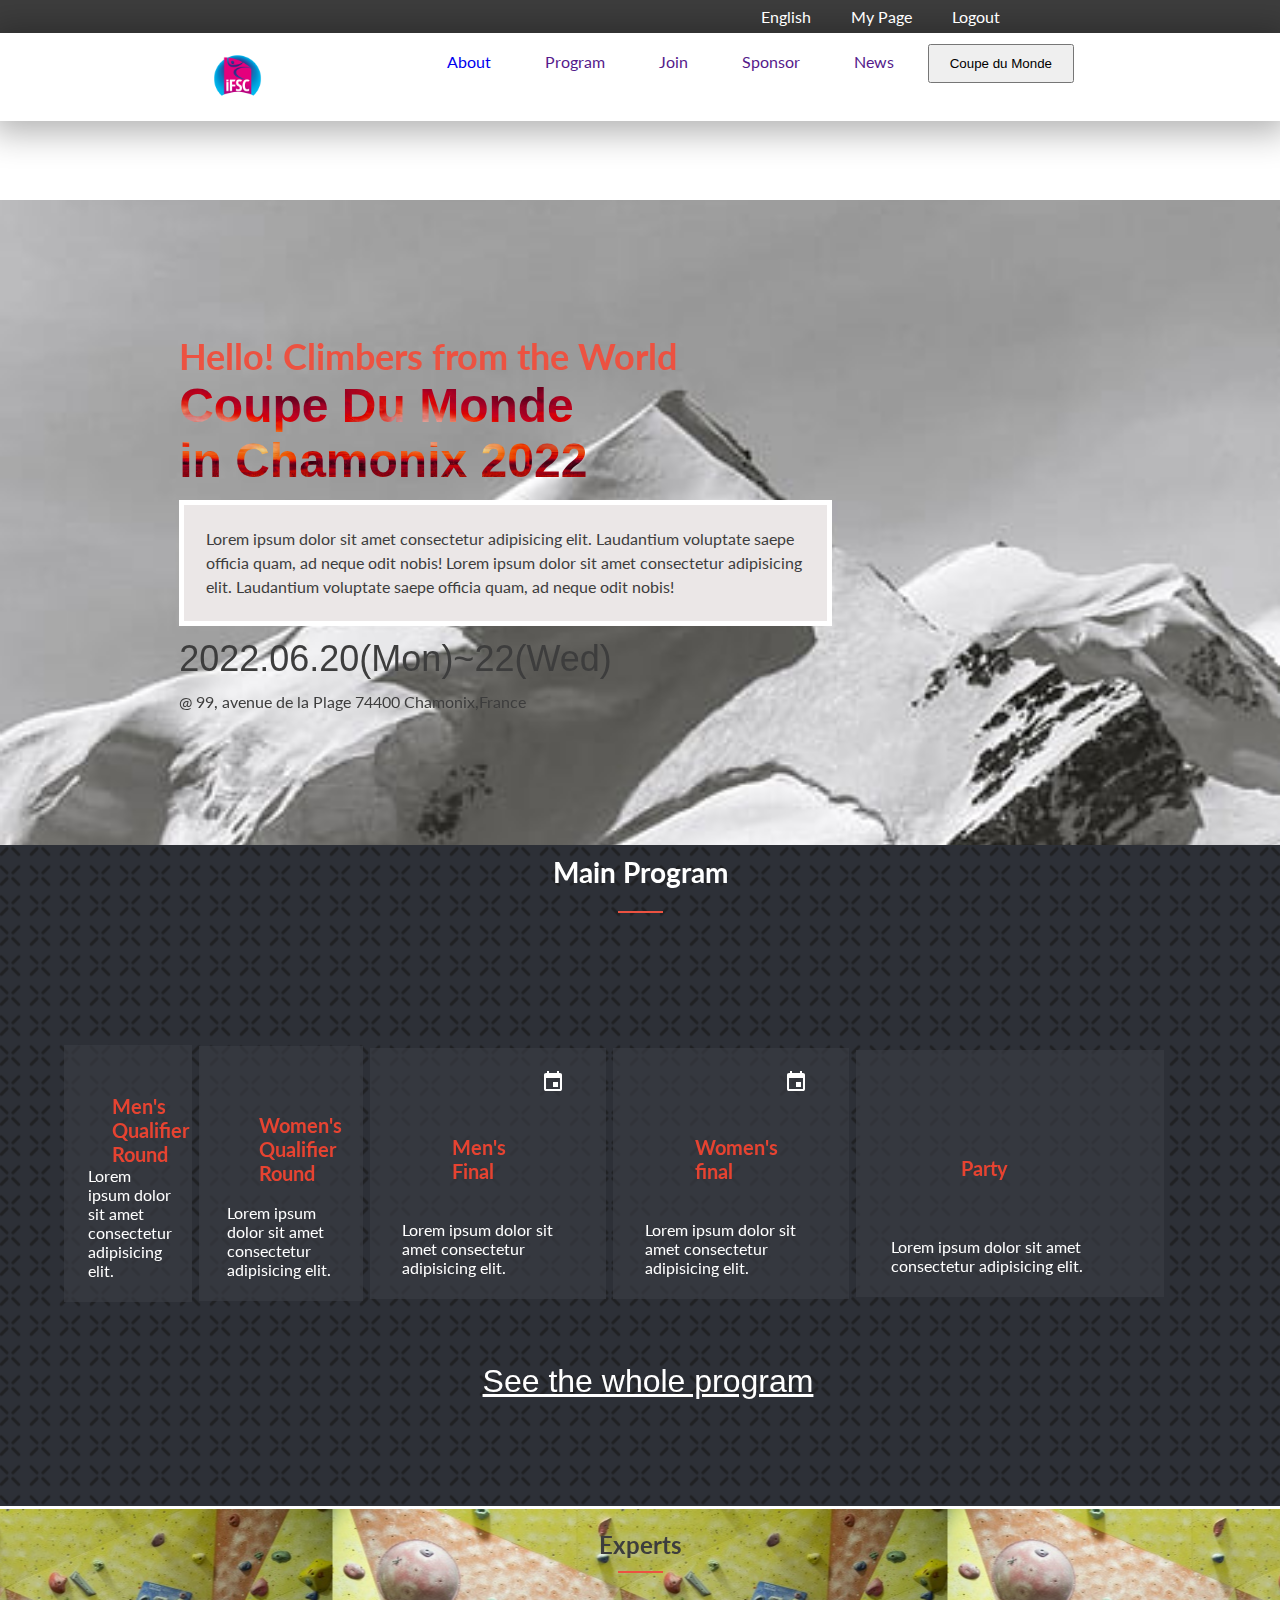
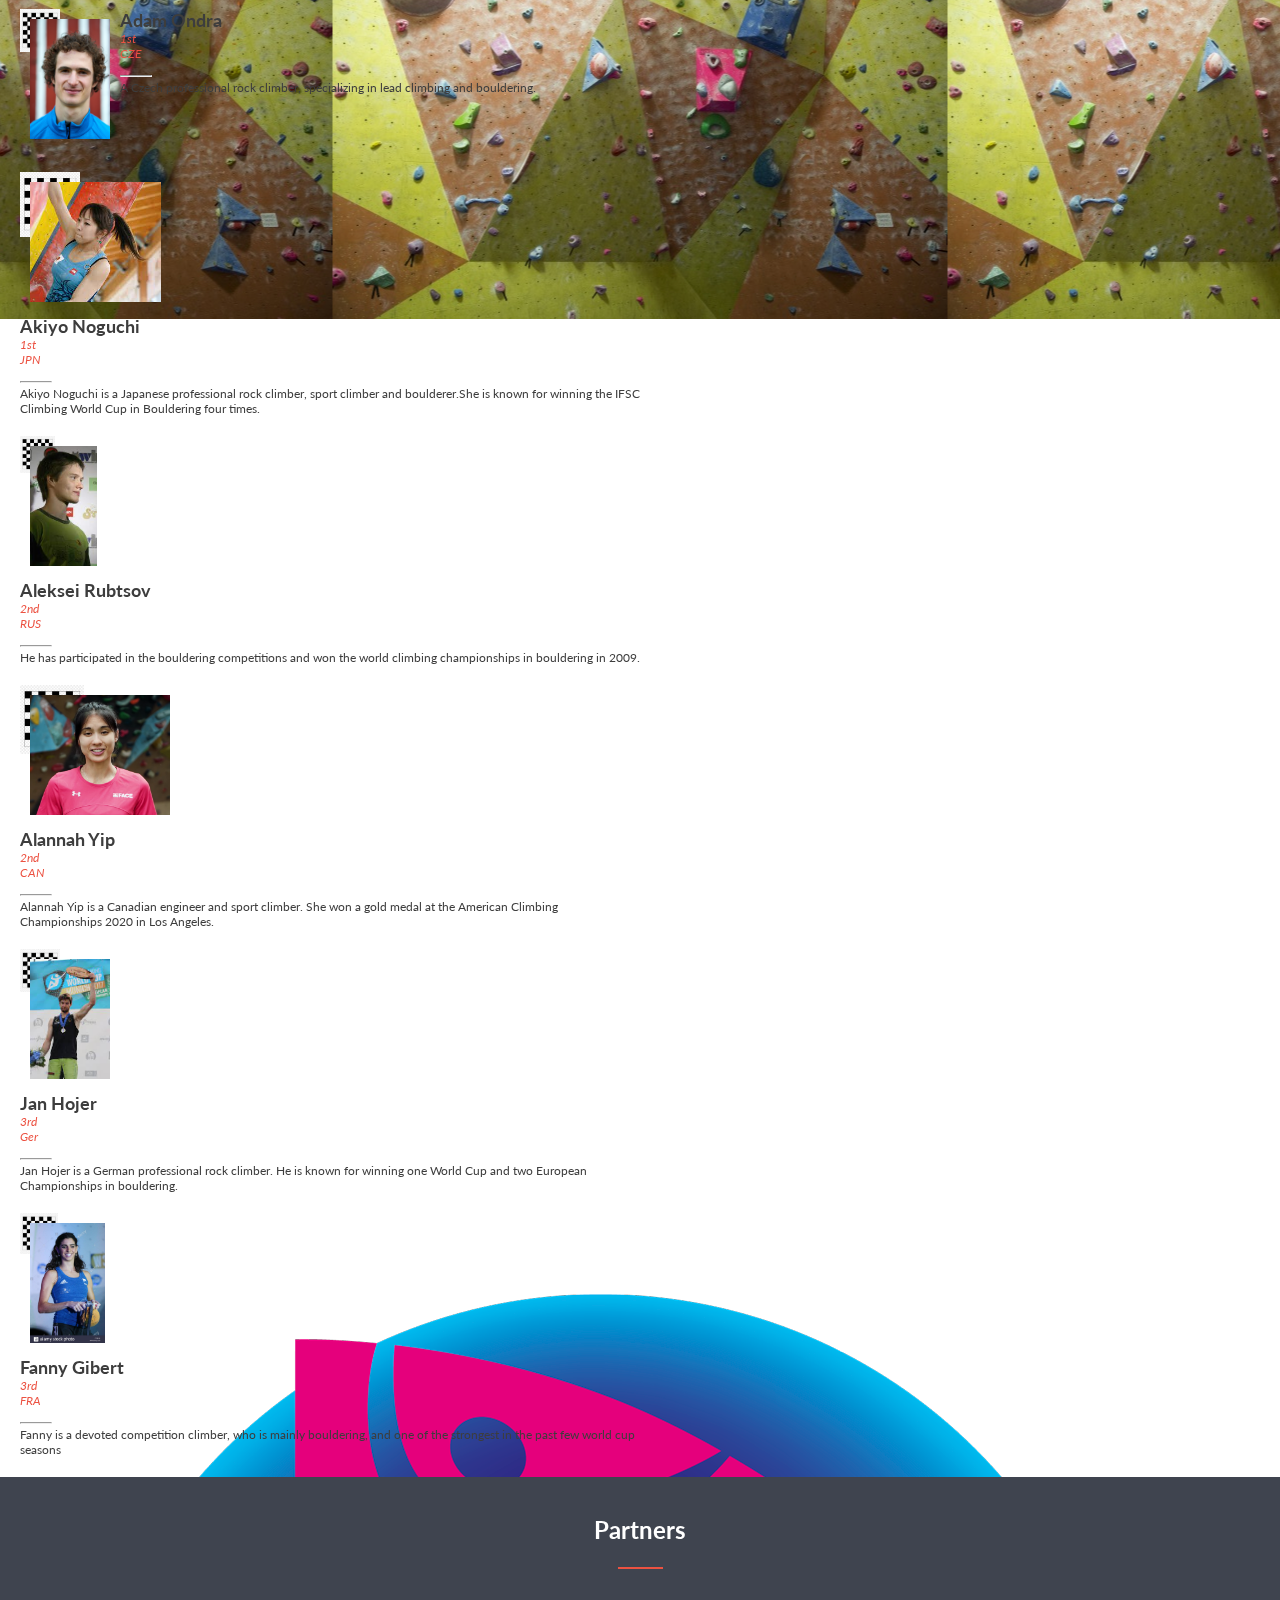
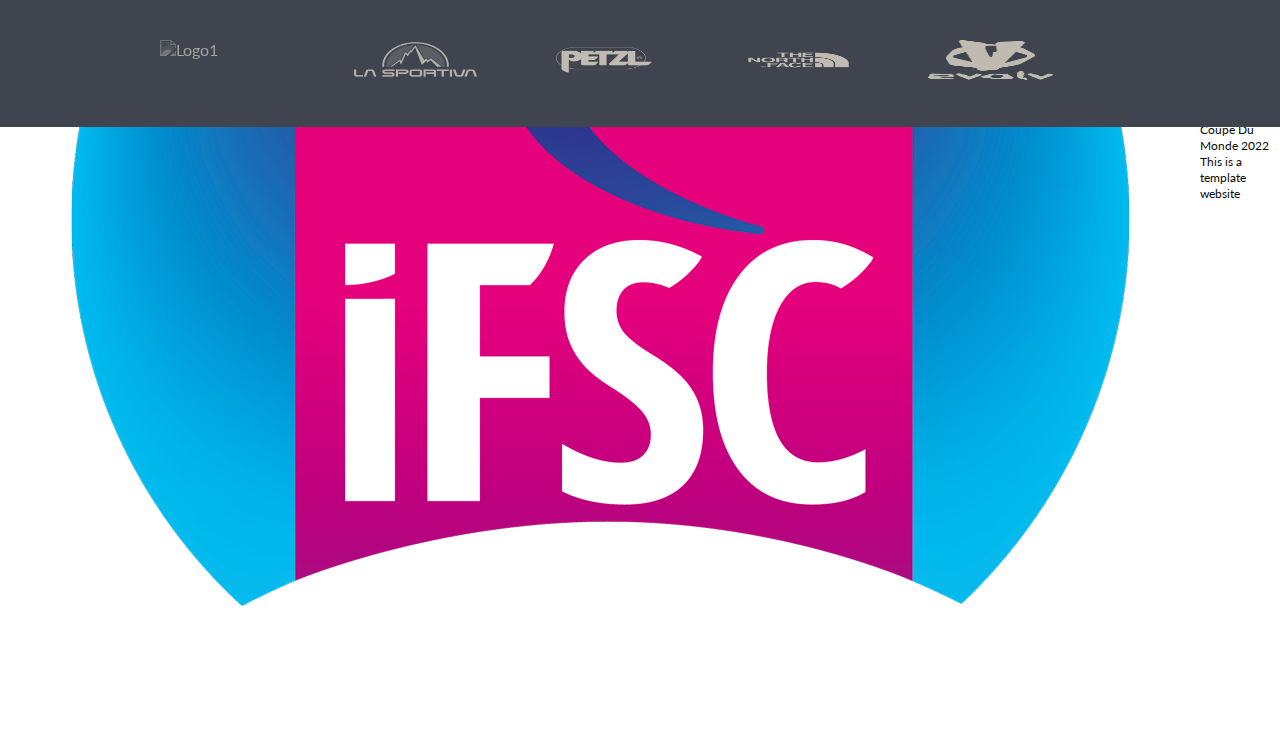
==== commit 2309c1cb: "Features added" ====
--- a/index.html
+++ b/index.html
@@ -24,7 +24,7 @@
        <div class="navbar2 mobile-display">
            <div class="logo mobile-display">
                <a href="index.html">
-                   <img src="/media/rhombus.png" class="navbarlogo" alt="Nav Bar Logo">
+                <img src="/media/Ifsc-logo2015.png" class="navbarlogo" alt="Nav Bar Logo">
                </a>
            </div>
            <div class="navbarright mobile-display">
@@ -143,14 +143,16 @@
             </div>
         </section>
         <!-- Expert Card -->
-        <section class="experts">
+        <section class="experts-section">
             <h2>Experts</h2>
             <p class="underline"></p>
             <!-- Dynamic Page with JS -->
-            <ul class="expertsInfo"></ul>
-            <button type="button" class="btn-expand">More 
+            <div class="featured-experts">
+
+            </div>
+            <!-- <button type="button" class="btn-expand">More 
                 <i class="materia-icons">expand</i>
-            </button>
+            </button> -->
         </section>
     
     
@@ -160,28 +162,27 @@
             <p class="underline"></p>
             <div class="partnersContainer">
                 <div class="partners-list">
-                    <img class="partners-logo1" src="." alt="Logo1" />
+                    <img class="partners-logo1" src="media/mountain_Hardwear.png" alt="Logo1" />
                   </div>
                   <div class="partners-list">
-                    <img class="partners-logo1" src="." alt="Logo2" />
+                    <img class="partners-logo1" src="media/la_Sportiva.jpg" alt="Logo2" />
                   </div>
                   <div class="partners-list">
-                    <img class="partners-logo1" src="." alt="Logo3" />
+                    <img class="partners-logo1" src="media/Logo_Petzl.jpg" alt="Logo3" />
                   </div>
                   <div class="partners-list">
-                    <img class="partners-logo1" src="." alt="Logo4" />
+                    <img class="partners-logo1" src="media/The_North_Face.png" alt="Logo4" />
                   </div>
                   <div class="partners-list">
-                    <img class="partners-logo1" src="." alt="Logo5" />
+                    <img class="partners-logo1" src="media/evolv-logo1.gif" alt="Logo5" />
                 </div>
             </div>
     </section>
     </main>
         <!-- End Of the Page -->
-        <footer class="footer">
         <div class="footerContainer">
             <div class="websiteLogo">
-                <img src="." class= "websitelogo"  alt="Website Logo">
+                <img src="media/Ifsc-logo2015.png" class= "websitelogo"  alt="Website Logo">
             </div>
             <div class="copyrights">
                 <p> Coupe Du Monde 2022</p>
@@ -190,6 +191,6 @@
         </div>
     </footer>
     <script src="javascript/main.js"></script>
-    <script src="javascript/expertCard.js"></script>
+    <script src="javascript/Speaker.js"></script>
 </body>
 </html>--- a/style.css
+++ b/style.css
@@ -102,8 +102,7 @@
 
 
 /* Main Container */
-.main-container,
-.about-info {
+.main-container {
   background-image: url("media/climbing-wall-background-1473870964r7z.jpg");
   background-repeat: repeat-x;
   background-position: center;
@@ -114,16 +113,23 @@
 }
 
 .main-container .info {
+  background-image: url("media/adventure-altitude-climb-cold-thumbnail.jpg");
+  background-repeat: no-repeat;
+  background-position: center;
+  background-size: cover;
+  opacity: 1;
+  backdrop-filter: 8px;
   z-index: 15;
-  padding-top: 8.375rem;
-  padding-bottom: 8.375rem;
+  padding-top: 134px;
+  padding-bottom: 134px;
   padding-left: 2.5%;
   padding-right: 2.5%;
+  margin-top: 100px;
 }
 
 .main-container .info h2 {
   color: #ec5241;
-  font-size: 32px;
+  font-size: 40px;
 }
 
 .main-container .info h1 {
@@ -134,8 +140,8 @@
   background-clip: text;
   -webkit-text-fill-color: transparent;
   color: transparent;
-  font-size: 40px;
-  font-family: 'COCOGOOSE-LETTERPRESS', Arial, sans-serif;
+  font-size: 48px;
+  font-family: 'COCOGOOSE-LETTERPRESS', sans-serif;
 }
 
 .main-container .info h1 span {
@@ -190,6 +196,7 @@
   margin-bottom: 16px;
   margin-inline: auto;
 }
+
 /* Need to edit */
 .main-program ul.programList {
   width: 90%;
@@ -245,12 +252,16 @@
 }
 
 /* Expert Card */
-
-.experts h2{
+.experts-section {
+  padding: 20px;
+}
+
+.experts-section h2 {
+  margin: 4px;
   text-align: center;
 }
 
-.experts .underline {
+.experts-section .underline {
   background-color: #ec5241;
   width: 45px;
   height: 2px;
@@ -259,19 +270,46 @@
   margin-inline: auto;
 }
 
-.expertsInfo {
-  width: 90%;
-  margin-inline: auto;
-  margin-top: 10%;
-}
-
-.expertsInfo .expertCard {
+.featured-experts {
   display: flex;
-  justify-content: space-around;
-  align-items: center;
-  margin-block: 3%;
-  padding: 15px;
-  margin-right: 7px;
+  flex-direction: column;
+  /* align-items: center; */
+}
+
+.featured-experts img {
+  padding: 10px;
+  height: 120px;
+  background: url("media/chess_board.jpg");
+  background-size: 40%;
+  background-repeat: no-repeat;
+  background-position: top left;
+}
+
+.info-content {
+  display: grid;
+  grid-template-columns: 1fr 1.5fr;
+  margin-top: 20px;
+}
+
+.info-content h3 {
+  font-family: 'Lato', sans-serif;
+  font-size: 18px;
+  margin: 0;
+}
+
+.info-content .txt {
+  color: #ec5242;
+}
+
+.info-content hr {
+  display: inline-flex;
+  width: 30px;
+  color: #fafafa;
+}
+
+.info-content p {
+  color: #3d3d3d;
+  font-size: 12px;
 }
 /* Partner */
 .partner-section {
@@ -366,7 +404,7 @@
   }
   .navbar1,
   .navbar2,
-  .navnarright {
+  .navbarright {
       display: none;
   }
   .main-program .button-desktop-prg {
@@ -410,10 +448,15 @@
       border: 1px solid #fff;
       box-shadow: 0 0.25rem 2rem 0.5rem rgba(0, 0, 0, 0.3); /* Need to update*/
   }
+
+  .header .navbar2 .logo img {
+    width: 60%;
+  }
   
   .header .navbar2 .logo {
       display: flex;
       justify-content: flex-start;
+      width: 10%;
       padding: 10px;
   }
   
@@ -500,6 +543,21 @@
       text-decoration: underline;
       cursor: pointer;
     }
+    /* Featured Experts */
+
+    .info-content {
+      /* grid-template-columns: 1fr 1fr;
+      grid-column-gap: 20px;
+      padding: 0 10vw;  */
+      display: flex;
+      flex-wrap: wrap;
+      width: 50%;
+     }
+
+
+
+    /* Partners */
+    
     .partner-section {
       height: 250px;
     }
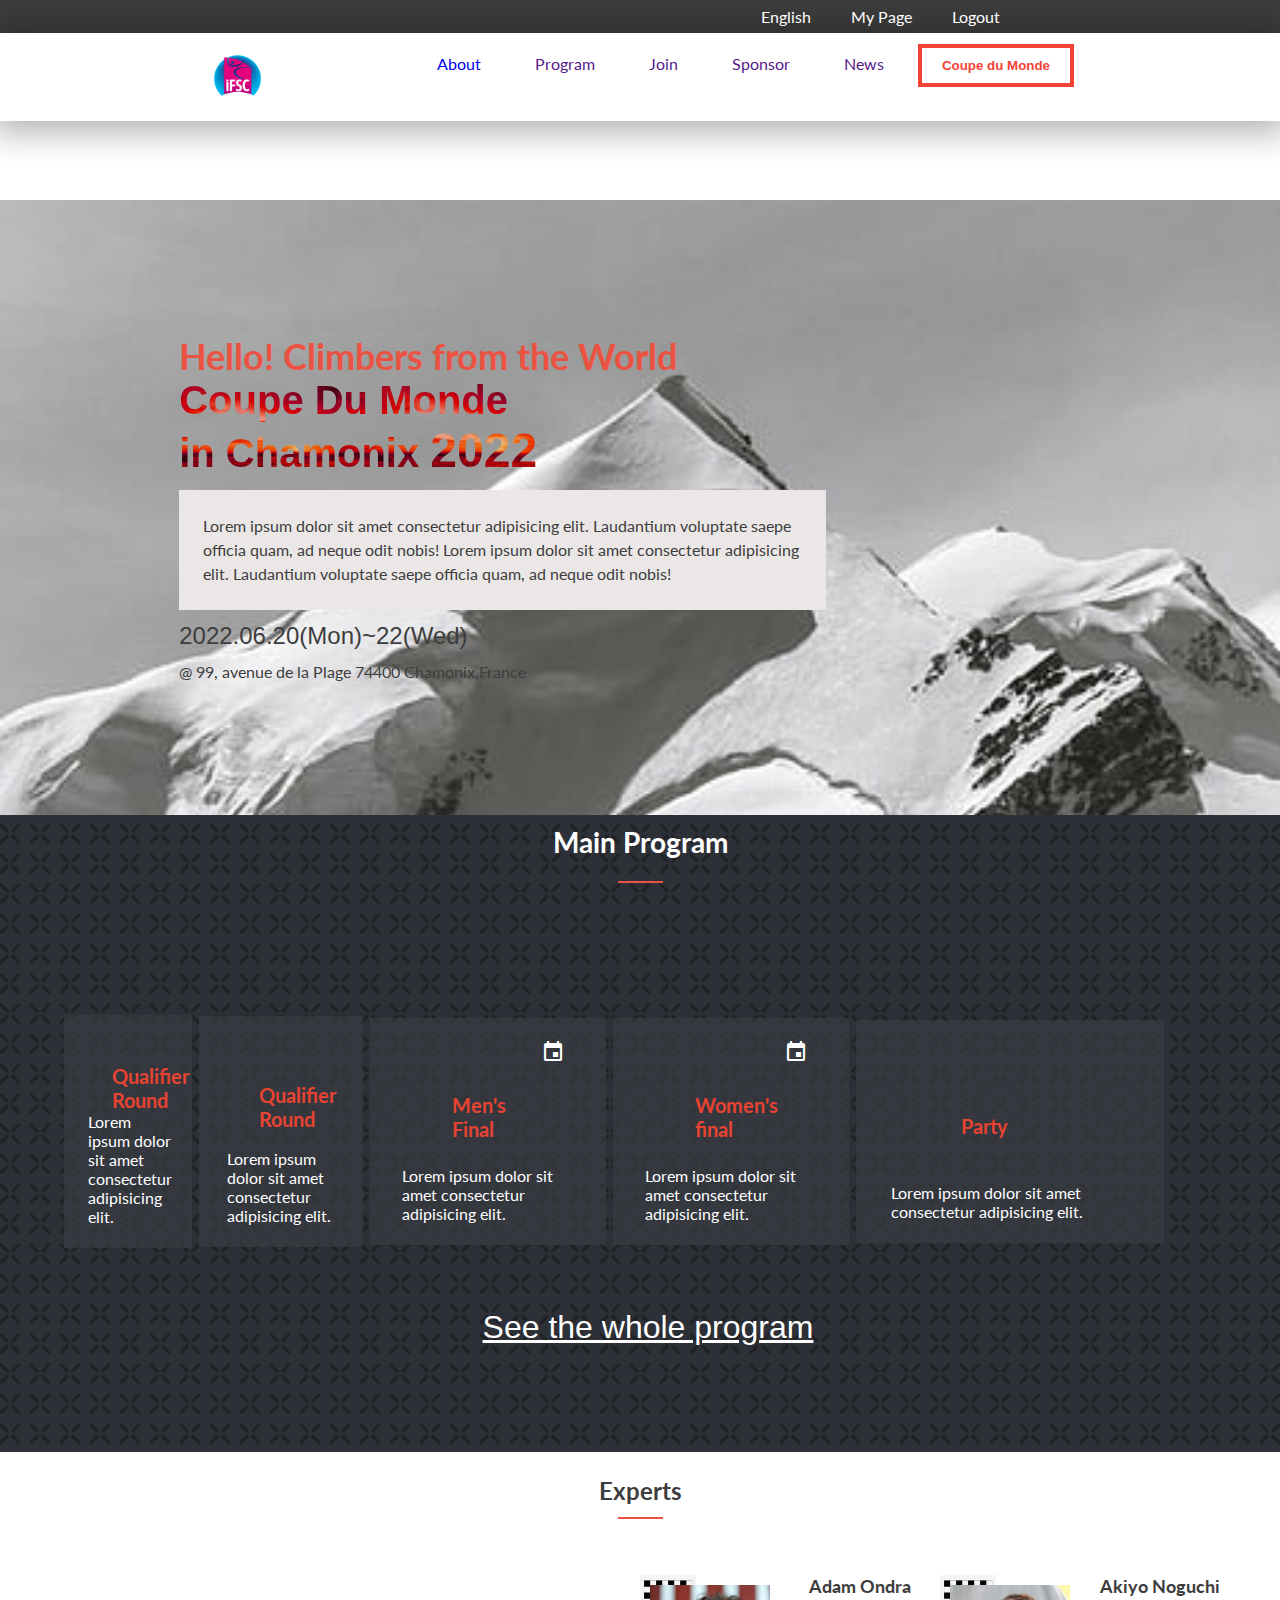
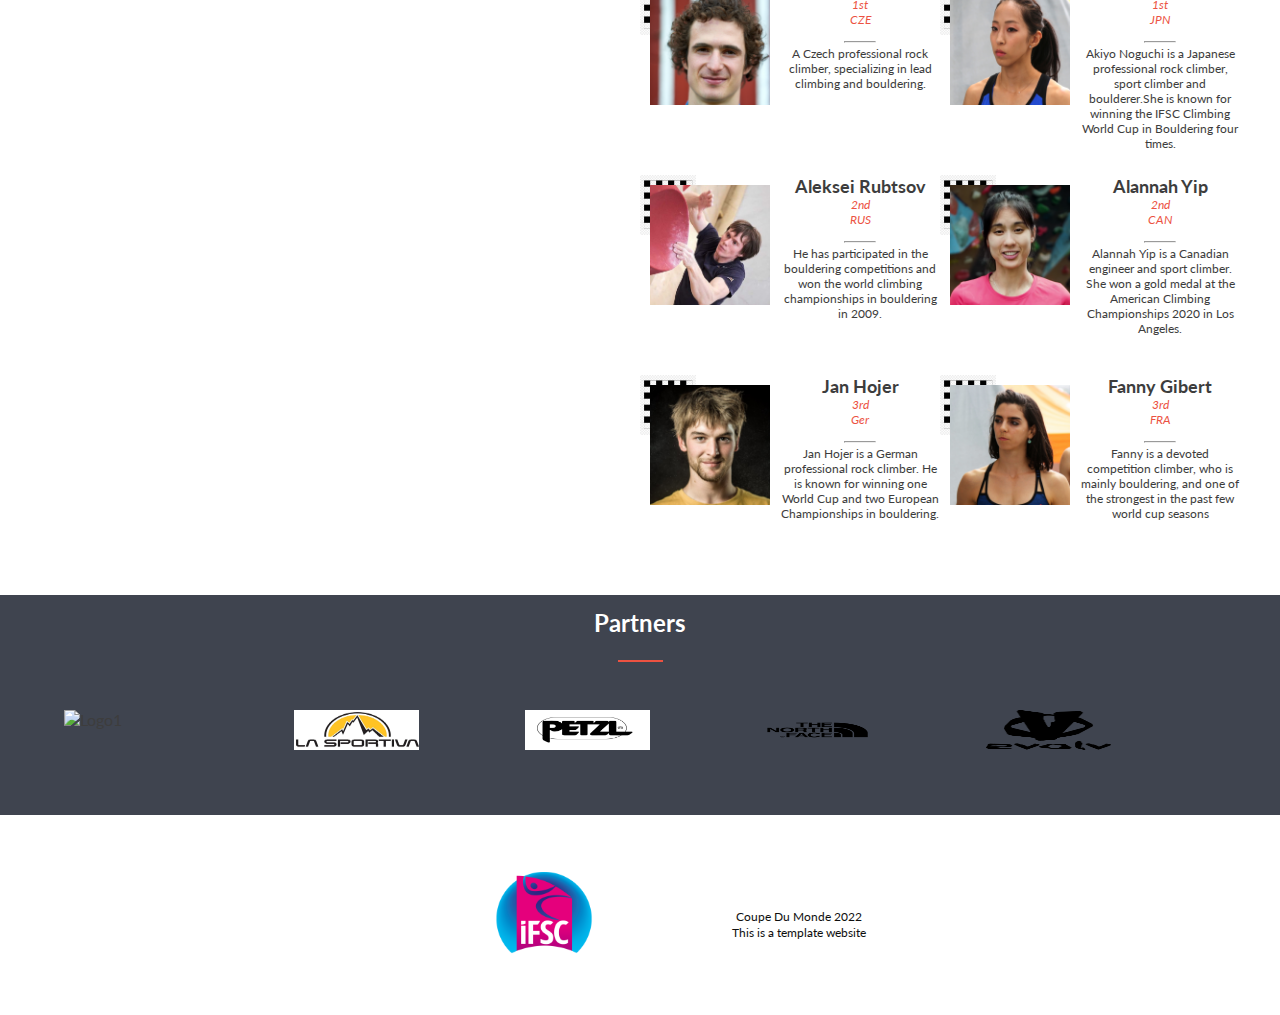
==== commit c916673f: "Final Project" ====
--- a/index.html
+++ b/index.html
@@ -35,7 +35,7 @@
                <a href="">Join</a>
                <a href="">Sponsor</a>
                <a href="">News</a>
-               <button type="button" class="btn nav-btn mobile-display">Coupe du Monde</button>
+               <button type="button" class="nav-btn">Coupe du Monde</button>
            </div>
         </div>
       <!-- Mobile Menu -->
@@ -75,7 +75,7 @@
                             </span></i>
                     </div>
                    <div class="prg-title">
-                       Men's Qualifier Round
+                        Qualifier Round
                    </div> 
                    <div class="prg-des">
                        Lorem ipsum dolor sit amet consectetur adipisicing elit.</div>
@@ -87,7 +87,7 @@
                             </span></i>
                     </div>
                    <div class="prg-title">
-                    Women's Qualifier Round
+                    Qualifier Round
                    </div> 
                    <div class="prg-des">
                     Lorem ipsum dolor sit amet consectetur adipisicing elit.</div>
@@ -180,16 +180,18 @@
     </section>
     </main>
         <!-- End Of the Page -->
-        <div class="footerContainer">
-            <div class="websiteLogo">
-                <img src="media/Ifsc-logo2015.png" class= "websitelogo"  alt="Website Logo">
+        <footer>
+            <!-- End Of the Page -->
+            <div class="footerContainer">
+                <div class="websiteLogo">
+                    <img src="media/Ifsc-logo2015.png" class= "websitelogo"  alt="Website Logo">
+                </div>
+                <div class="copyrights">
+                    <p> Coupe Du Monde 2022</p>
+                    <p>This is a template website</p>
+                </div>
             </div>
-            <div class="copyrights">
-                <p> Coupe Du Monde 2022</p>
-                <p>This is a template website</p>
-            </div>
-        </div>
-    </footer>
+        </footer>
     <script src="javascript/main.js"></script>
     <script src="javascript/Speaker.js"></script>
 </body>
--- a/style.css
+++ b/style.css
@@ -103,10 +103,10 @@
 
 /* Main Container */
 .main-container {
-  background-image: url("media/climbing-wall-background-1473870964r7z.jpg");
+  /* background-image: url("media/climbing-wall-background-1473870964r7z.jpg");
   background-repeat: repeat-x;
   background-position: center;
-  background-blend-mode: overlay;
+  background-blend-mode: overlay; */
   position: relative;
   color: #3d3d3d;
   overflow: hidden;
@@ -129,7 +129,7 @@
 
 .main-container .info h2 {
   color: #ec5241;
-  font-size: 40px;
+  font-size: 32px;
 }
 
 .main-container .info h1 {
@@ -140,7 +140,7 @@
   background-clip: text;
   -webkit-text-fill-color: transparent;
   color: transparent;
-  font-size: 48px;
+  font-size: 40px;
   font-family: 'COCOGOOSE-LETTERPRESS', sans-serif;
 }
 
@@ -158,13 +158,14 @@
   z-index: 1;
   font-size: 16px;
   line-height: 24px;
-  border: 5px solid #fff;
+  border: 2px solid transparent;
   margin-top: 22px;
   padding: 24px;
+  margin-right: 20px;
 }
 
 .main-container .info .info-date {
-  font-size: 36px;
+  font-size: 24px;
   font-family: 'COCOGOOSE', Arial, sans-serif;
   padding-top: 12px;
   padding-bottom: 12px;
@@ -209,7 +210,7 @@
   justify-content: space-around;
   align-items: center;
   margin-block: 3%;
-  padding: 15px;
+  padding: 10px;
   margin-right: 7px;
   background-color: #ffffff20;
   border: 2px solid transparent;
@@ -345,9 +346,9 @@
 
 
 .partners-list img {
-  filter:
+  /* filter:
     invert(100%) sepia(0%) saturate(0%) hue-rotate(311deg)
-    brightness(102%) contrast(105%);
+    brightness(102%) contrast(105%); */
   margin-block: 10%;
 }
 
@@ -410,6 +411,14 @@
   .main-program .button-desktop-prg {
     display: none;
   }
+
+  .partner-section {
+    display: none;
+  }
+
+  .footerContainer {
+    display: none;
+  }
 }
 
 /* End of Mobile Menu */
@@ -472,6 +481,13 @@
       color: #fff;
       font-size: 16px;
       padding: 2px 10px;
+    }
+
+    .nav-btn {
+      border: 4px solid #f44336;
+      color: #f44336;
+      font-weight: 700;
+      background-color: white;
     }
   
     .menu , 
@@ -545,63 +561,62 @@
     }
     /* Featured Experts */
 
-    .info-content {
-      /* grid-template-columns: 1fr 1fr;
-      grid-column-gap: 20px;
-      padding: 0 10vw;  */
-      display: flex;
-      flex-wrap: wrap;
-      width: 50%;
+    .featured-experts {
+      display: grid;
+      grid-template-columns: 300px 100px;
+      grid-template-rows: 200px 200px;
+      padding: 10px;
+      text-align: center;
+      margin-bottom: -100px;
+      margin-left: 300px;
      }
-
-
-
+    
     /* Partners */
     
     .partner-section {
-      height: 250px;
+      height: 220px;
     }
 
     .partner-section h2 {
-      padding-top: 3%;
+      padding-top: 1%;
       margin-bottom: 1%;
     }
 
     .partners-list {
-      margin-bottom: 3%;
+      margin-bottom: 1%;
       flex-wrap: nowrap;
     }
 
-    .partners-logo1 {
-      mix-blend-mode: exclusion;
-    }
-
     .partnersContainer {
-      margin-top: 4%;
-      width: 75%;
+      margin-top: 2%;
+      width: 90%;
     }
 
   /* Footer */
-    .footerContainer {
-      height: 250px;
-      width: 100%;
-      display: flex;
-      justify-content: space-around;
-      align-items: center;
-      background-color: #fff;
-    }
-
-    .footerContainer .websiteLogo {
-      color: #0c0c0c;
-    }
-    
-    .footerContainer .copyrights {
-      line-height: 16px;
-      font-size: 12px;
-      color: #0c0c0c;
-      font-family: 'lato', sans-serif;
-      margin-top: 20px;
-    }
-
-    
-  }+  .footerContainer {
+    height: 300px;
+    width: 100%;
+    display: flex;
+    justify-content: center;
+    background-color: #fff;
+    margin: 0;
+  }
+
+  .footerContainer .websiteLogo img {
+    width: 15%;
+    height: 70%;
+    margin-left: 490px;
+    margin-top: 100px;
+  }
+  
+  .footerContainer .copyrights {
+    width: 30%;
+    line-height: 16px;
+    font-size: 12px;
+    color: rgb(15, 15, 15);
+    font-family: 'lato', sans-serif;
+    margin-top: 120px;
+    margin-right: 400px ;
+    text-align: center;
+  }  
+}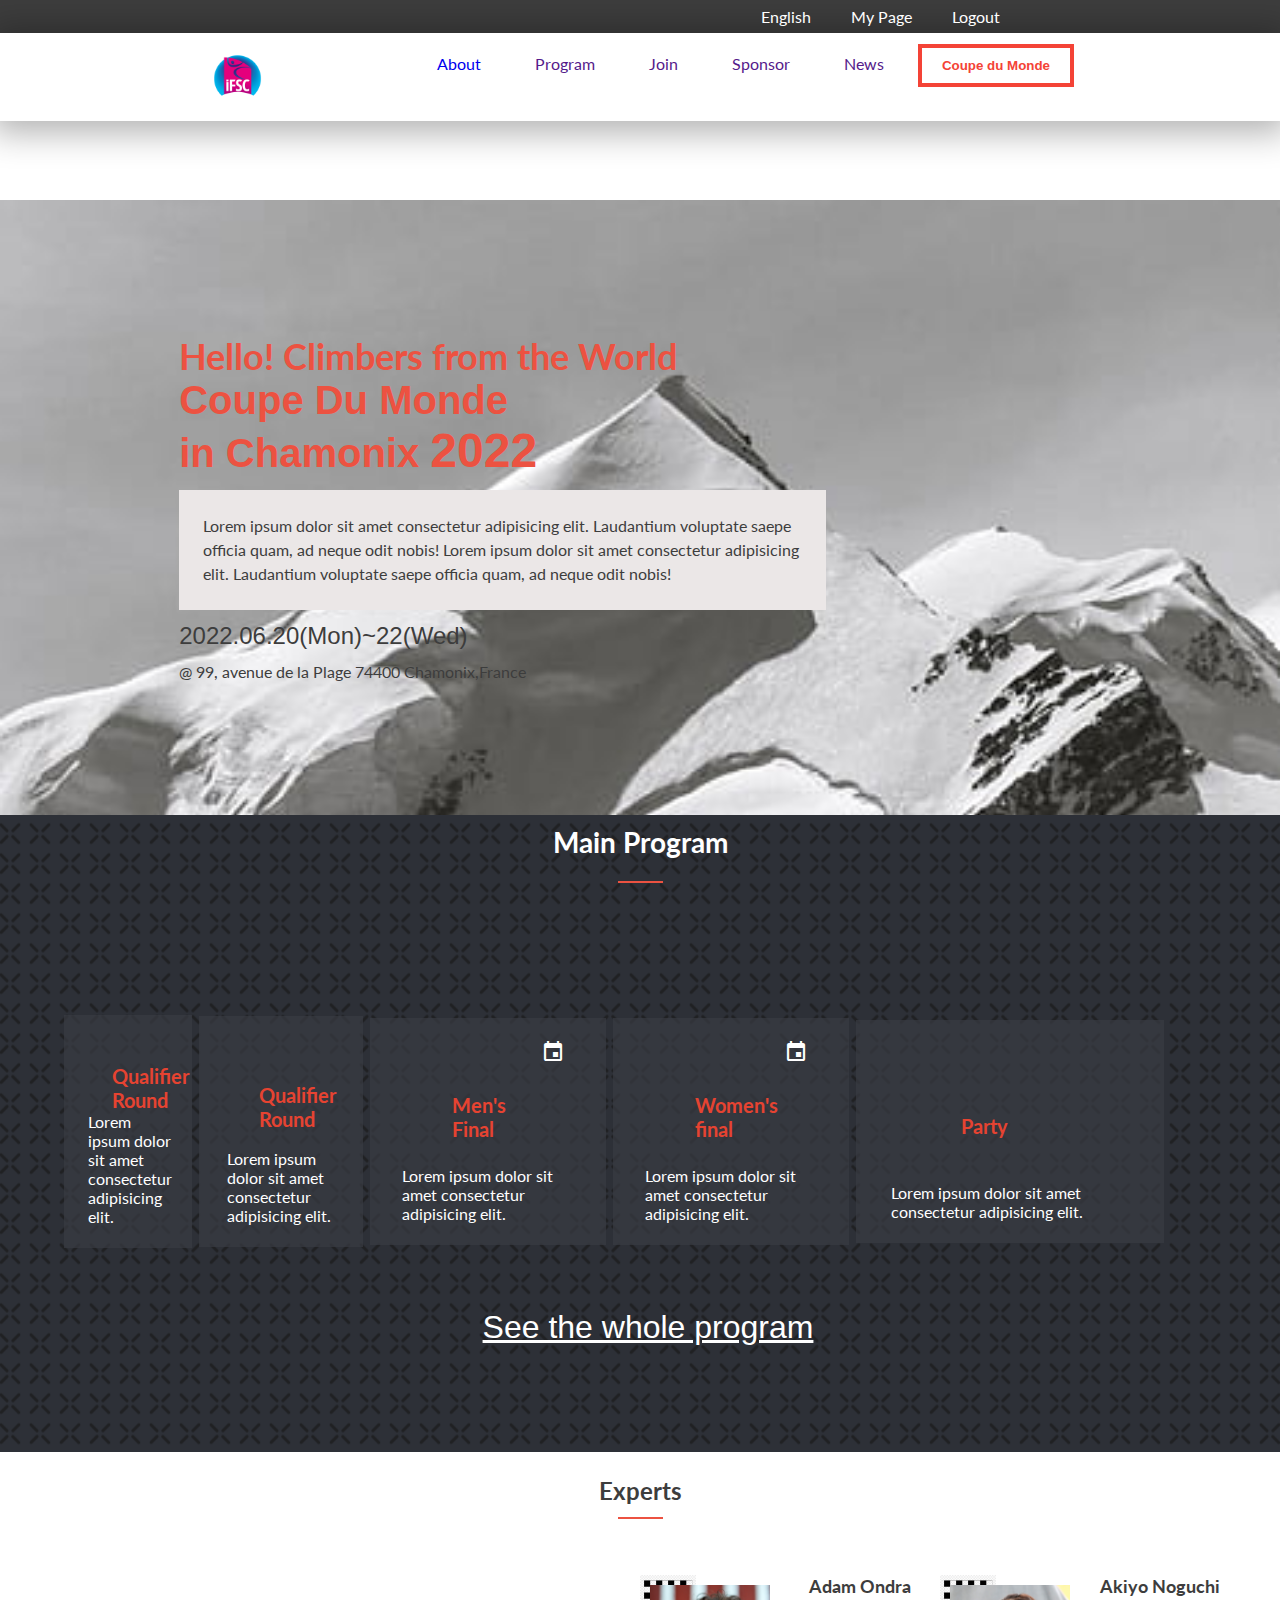
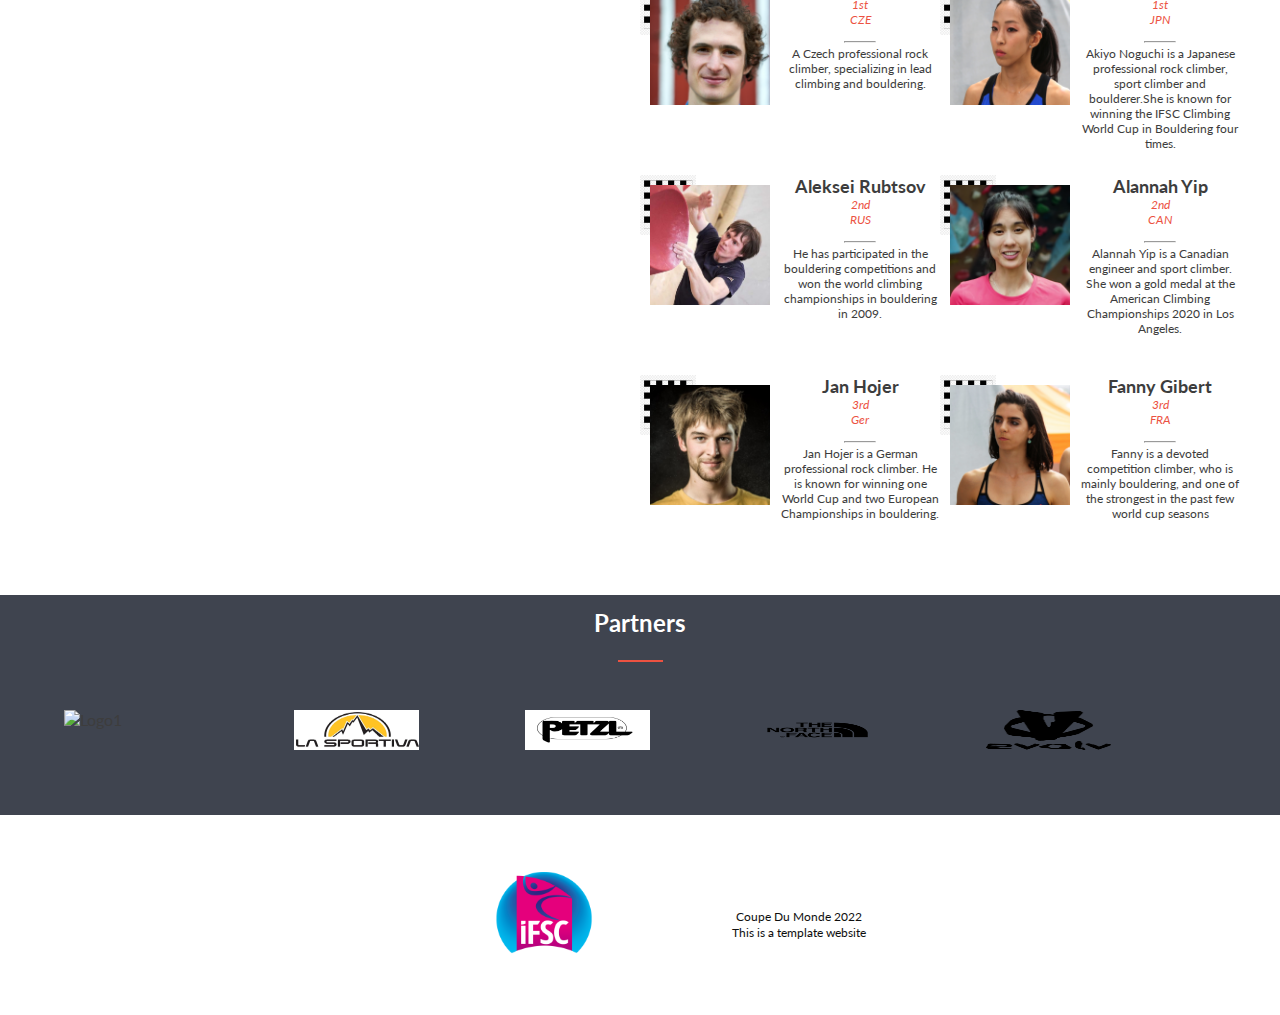
==== commit f4535114: "Fixed Bugs" ====
--- a/index.html
+++ b/index.html
@@ -47,8 +47,8 @@
         <p>Sponsor</p>
         <p>News</p>
       </div>
-      <!-- Hamburger Menu--->
-      <div class="menu__toggler desktop-display"> 
+      <!--Hamburger Menu--> 
+      <div class="menu__toggler"> 
         <span></span>
       </div>
     </header>
--- a/style.css
+++ b/style.css
@@ -1,87 +1,90 @@
 @import url("https://fonts.googleapis.com/css2?family=Lato:ital,wght@0,400;0,700;1,400;1,700&display=swap");
 @import url('http://fonts.cdnfonts.com/css/cocogoose');
+
 html {
-    box-sizing: border-box;
-}
-  
+  box-sizing: border-box;
+}
+
 * {
-      margin: 0;
-      padding: 0;
+  margin: 0;
+  padding: 0;
 }
 
 body {
-    font-family: "Lato" , Roboto, "Helvetica Neue", Arial, "Noto Sans", sans-serif;
-    overflow-x: hidden;
+  font-family: "Lato", Roboto, "Helvetica Neue", Arial, "Noto Sans", sans-serif;
+  overflow-x: hidden;
 }
 
 .header {
-    position: fixed;
-    top: 0;
-    left: 0;
-    right: 0;
-    background-color: white;
-    z-index: 5;;
+  position: fixed;
+  top: 0;
+  left: 0;
+  right: 0;
+  background-color: white;
+  z-index: 5;
 }
 
 .header .navbar1 {
-    display: none;
+  display: none;
 }
 
 .header .navbar2 {
-    display: none;
+  display: none;
 }
 
 /* Hamburger Menu */
 .menu__toggler {
-    position: absolute;
-    top: 20px;
-    left: 20px;
-    z-index: 999;
-    height: 28px;
-    width: 28px;
-    outline: none;
-    cursor: pointer;
-    display: flex;
-    align-items: center;
-  }
-
-  .menu__toggler span,
-  .menu__toggler span::before,
-  .menu__toggler span::after {
-    position: absolute;
-    content: '';
-    width: 28px;
-    height: 2.5px;
-    background: #fafafa;
-    border-radius: 20px;
-    transition: 500ms cubic-bezier(0.77, 0, 0.175, 1);
-  }
-
-  .menu__toggler span::before {
-    top: -8px;
-  }
-  
-  .menu__toggler span::after {
-    top: 8px;
-  }
-
-  .menu__toggler.active > span {
-    background: transparent;
-  }
-
-  .menu__toggler.active > span::before, .menu__toggler.active > span::after {
-    background: #005c9c;
-    top: 0px;
-  }
-
-  .menu__toggler.active > span::before {
-    -webkit-transform: rotate(-225deg);
-            transform: rotate(-225deg);
-  }
-  .menu__toggler.active > span::after {
-    -webkit-transform: rotate(225deg);
-            transform: rotate(225deg);
-  }
+  position: absolute;
+  top: 20px;
+  left: 20px;
+  z-index: 999;
+  height: 28px;
+  width: 28px;
+  outline: none;
+  cursor: pointer;
+  display: flex;
+  align-items: center;
+}
+
+.menu__toggler span,
+.menu__toggler span::before,
+.menu__toggler span::after {
+  position: absolute;
+  content: '';
+  width: 28px;
+  height: 2.5px;
+  background: #1b1a1a;
+  border-radius: 20px;
+  transition: 500ms cubic-bezier(0.77, 0, 0.175, 1);
+}
+
+.menu__toggler span::before {
+  top: -8px;
+}
+
+.menu__toggler span::after {
+  top: 8px;
+}
+
+.menu__toggler.active > span {
+  background: transparent;
+}
+
+.menu__toggler.active > span::before,
+.menu__toggler.active > span::after {
+  background: #005c9c;
+  top: 0;
+}
+
+.menu__toggler.active > span::before {
+  -webkit-transform: rotate(-225deg);
+  transform: rotate(-225deg);
+}
+
+.menu__toggler.active > span::after {
+  -webkit-transform: rotate(225deg);
+  transform: rotate(225deg);
+}
 
 .menu {
   display: flex;
@@ -91,22 +94,17 @@
   left: -30%;
   z-index: 998;
   color: #005c9c;
-  background: rgba(219, 163, 163, 0.7);
-   -webkit-clip-path: polygon(0 0, 100% 0, 85% 100%, 0% 100%);
-           clip-path: polygon(0 0, 100% 0, 85% 100%, 0% 100%);
+  background: rgba(219, 163, 163, 0.2);
+  -webkit-clip-path: polygon(0 0, 100% 0, 85% 100%, 0% 100%);
+  clip-path: polygon(0 0, 100% 0, 85% 100%, 0% 100%);
   width: 50%;
   height: 100%;
   padding: 100px;
   transition: 300ms left cubic-bezier(0.77, 0, 0.175, 1);
 }
 
-
 /* Main Container */
 .main-container {
-  /* background-image: url("media/climbing-wall-background-1473870964r7z.jpg");
-  background-repeat: repeat-x;
-  background-position: center;
-  background-blend-mode: overlay; */
   position: relative;
   color: #3d3d3d;
   overflow: hidden;
@@ -118,7 +116,6 @@
   background-position: center;
   background-size: cover;
   opacity: 1;
-  backdrop-filter: 8px;
   z-index: 15;
   padding-top: 134px;
   padding-bottom: 134px;
@@ -127,19 +124,31 @@
   margin-top: 100px;
 }
 
+.experts-section h2 {
+  margin: 4px;
+  text-align: center;
+}
+
+.partner-section h2 {
+  text-align: center;
+  color: #fff;
+  padding-bottom: 10px;
+}
+
 .main-container .info h2 {
   color: #ec5241;
   font-size: 32px;
 }
 
 .main-container .info h1 {
-  background-image: url("media/infoh1bg.jpg");
+  /* background-image: url("media/infoh1bg.jpg");
   background-position: bottom center;
   background-size: contain;
+  background-clip: text;
   -webkit-background-clip: text;
-  background-clip: text;
   -webkit-text-fill-color: transparent;
-  color: transparent;
+  color: transparent; */
+  color: #ec5241;
   font-size: 40px;
   font-family: 'COCOGOOSE-LETTERPRESS', sans-serif;
 }
@@ -153,7 +162,7 @@
   z-index: 1;
 }
 
-.main-container .info .infoWrapper  .description {
+.main-container .info .infoWrapper .description {
   background-color: rgb(235, 231, 231);
   z-index: 1;
   font-size: 16px;
@@ -174,6 +183,7 @@
 .main-container .info .info-location {
   font-size: 16px;
 }
+
 /* Program */
 .main-program {
   background-image: url("media/main-program-bg.png");
@@ -257,11 +267,6 @@
   padding: 20px;
 }
 
-.experts-section h2 {
-  margin: 4px;
-  text-align: center;
-}
-
 .experts-section .underline {
   background-color: #ec5241;
   width: 45px;
@@ -274,6 +279,7 @@
 .featured-experts {
   display: flex;
   flex-direction: column;
+
   /* align-items: center; */
 }
 
@@ -312,15 +318,10 @@
   color: #3d3d3d;
   font-size: 12px;
 }
+
 /* Partner */
 .partner-section {
   background-color: #3f444f;
-}
-
-.partner-section h2 {
-  text-align: center;
-  color: #fff;
-  padding-bottom: 10px;
 }
 
 .partner-section .underline {
@@ -333,6 +334,7 @@
 
 .partnersContainer {
   display: flex;
+
   /* flex-wrap: wrap; */
   justify-content: space-around;
   width: 90%;
@@ -343,7 +345,6 @@
 .partners-list {
   width: 100%;
 }
-
 
 .partners-list img {
   /* filter:
@@ -382,32 +383,33 @@
   font-size: 8px;
   color: #3d3d3d;
   font-weight: 400;
-  font-family: 'Cocogoose',sans-serif;
-}
-
+  font-family: 'Cocogoose', sans-serif;
+}
 
 /* Only Mobile Display */
 @media only screen and (max-width: 768px) {
-    /* Toogle bar */
-    .menu {
-      width: 400px;
-      left: -300px;
-      padding: 150px;
-    }
+  /* Toogle bar */
+  .menu {
+    width: 400px;
+    left: -300px;
+    padding: 150px;
+  }
 
   .menu.active {
     left: 0;
   }
-  
+
   .menu p {
     font-size: 24px;
     margin-bottom: 10px;
   }
+
   .navbar1,
   .navbar2,
   .navbarright {
-      display: none;
-  }
+    display: none;
+  }
+
   .main-program .button-desktop-prg {
     display: none;
   }
@@ -426,171 +428,168 @@
 /* Desktop version */
 
 @media (min-width: 768px) {
-    .header .navbar1 {
-      display: flex;
-      background-color: #3d3d3d;
-      padding: 5px 250px;
-      justify-content: flex-end;
-    }
-  
-    .header .navbar1 .navlist {
-      margin-right: 20px;
-      text-decoration: none;
-  }
-  
+  .header .navbar1 {
+    display: flex;
+    background-color: #3d3d3d;
+    padding: 5px 250px;
+    justify-content: flex-end;
+  }
+
   .header .navbar1 .navlist {
-      margin-right: 20px;
-  }
-  
+    margin-right: 20px;
+    text-decoration: none;
+  }
+
   .header .navbar1 a,
   .header .navbar1 a i .fab {
-      color: #fff;
-      font-size: 16px;
-      padding: 2px 10px;
-  }
-  
+    color: #fff;
+    font-size: 16px;
+    padding: 2px 10px;
+  }
+
   .header .navbar2 {
-      display: flex;
-      background-color: #fff;
-      justify-content: space-between;
-      padding: 5px 200px;
-      border: 1px solid #fff;
-      box-shadow: 0 0.25rem 2rem 0.5rem rgba(0, 0, 0, 0.3); /* Need to update*/
+    display: flex;
+    background-color: #fff;
+    justify-content: space-between;
+    padding: 5px 200px;
+    border: 1px solid #fff;
+    box-shadow: 0 0.25rem 2rem 0.5rem rgba(0, 0, 0, 0.3); /* Need to update */
+  }
+
+  .footerContainer .websiteLogo img {
+    width: 15%;
+    height: 70%;
+    margin-left: 490px;
+    margin-top: 100px;
   }
 
   .header .navbar2 .logo img {
     width: 60%;
   }
-  
+
   .header .navbar2 .logo {
-      display: flex;
-      justify-content: flex-start;
-      width: 10%;
-      padding: 10px;
-  }
-  
+    display: flex;
+    justify-content: flex-start;
+    width: 10%;
+    padding: 10px;
+  }
+
+  .nav-btn {
+    border: 4px solid #f44336;
+    color: #f44336;
+    font-weight: 700;
+    background-color: white;
+  }
+
   .header .navbar2 .navbarright a,
   .header .navbar2 .navbarright .nav-btn {
-      padding: 10px 20px;
-      margin: 5px 5px;
-      text-decoration: none;
-  }
-
-    .header .navbar1 a,
-    .header .navbar1 a i .fab {
-      color: #fff;
-      font-size: 16px;
-      padding: 2px 10px;
-    }
-
-    .nav-btn {
-      border: 4px solid #f44336;
-      color: #f44336;
-      font-weight: 700;
-      background-color: white;
-    }
-  
-    .menu , 
-    .menu__toggler {
-        display: none;
-    }
-  
-    .main-container,
-    .about-info {
-        top: 100px;
-    }
-
-    .main-container .info {
-       padding-left: 14%;
-       padding-right: 14%;
-    }
-
-    .main-container .info h2 {
-      font-size: 36px;
-    }
-
-    .main-container .info h1 span {
-      font-size: 48px;
-    }
-
-    .main-container .info .infoWrapper  .description {
-      max-width: 65%;
-      margin-top: 12px;
-      padding: 22px;
-    }
-
-   /* Need to edit */
-    .main-program .programList {
-      display: grid;
-      grid-template-columns: 0.2fr 0.2fr 0.2fr 0.2fr 0.2fr;
-      width: 75%;
-      margin-top: 0px;
-    }
-
-    .main-program ul.programList li.prg-card {
-      display: flex;
-      flex-direction: column;
-      justify-content: space-between;
-      align-items: center;
-      background-color: #393c43b3;
-      color: white;
-      padding: 20px;
-    }
-
-    .main-program .button-prg {
-      display: none;
-    }
-
-    .main-program .desktop-btn {
-      width: 70%;
-      height: 50px;
-      display: flex;
-      justify-content: center;
-      padding-bottom: 100px;
-      padding-top: 50px;
-    }
-
-    .main-program .button-desktop-prg {
-      border: none;
-      background: transparent;
-      color: #fff;
-      font-size: 32px;
-      margin-left: 400px;
-      text-decoration: underline;
-      cursor: pointer;
-    }
-    /* Featured Experts */
-
-    .featured-experts {
-      display: grid;
-      grid-template-columns: 300px 100px;
-      grid-template-rows: 200px 200px;
-      padding: 10px;
-      text-align: center;
-      margin-bottom: -100px;
-      margin-left: 300px;
-     }
-    
-    /* Partners */
-    
-    .partner-section {
-      height: 220px;
-    }
-
-    .partner-section h2 {
-      padding-top: 1%;
-      margin-bottom: 1%;
-    }
-
-    .partners-list {
-      margin-bottom: 1%;
-      flex-wrap: nowrap;
-    }
-
-    .partnersContainer {
-      margin-top: 2%;
-      width: 90%;
-    }
+    padding: 10px 20px;
+    margin: 5px 5px;
+    text-decoration: none;
+  }
+
+  .menu,
+  .menu__toggler {
+    display: none;
+  }
+
+  .main-container,
+  .about-info {
+    top: 100px;
+  }
+
+  .main-container .info {
+    padding-left: 14%;
+    padding-right: 14%;
+  }
+
+  .partner-section h2 {
+    padding-top: 1%;
+    margin-bottom: 1%;
+  }
+
+  .main-container .info h2 {
+    font-size: 36px;
+  }
+
+  .main-container .info h1 span {
+    font-size: 48px;
+  }
+
+  .main-container .info .infoWrapper .description {
+    max-width: 65%;
+    margin-top: 12px;
+    padding: 22px;
+  }
+
+  /* Need to edit */
+  .main-program .programList {
+    display: grid;
+    grid-template-columns: 0.2fr 0.2fr 0.2fr 0.2fr 0.2fr;
+    width: 75%;
+    margin-top: 0;
+  }
+
+  .main-program ul.programList li.prg-card {
+    display: flex;
+    flex-direction: column;
+    justify-content: space-between;
+    align-items: center;
+    background-color: #393c43b3;
+    color: white;
+    padding: 20px;
+  }
+
+  .main-program .button-prg {
+    display: none;
+  }
+
+  .main-program .desktop-btn {
+    width: 70%;
+    height: 50px;
+    display: flex;
+    justify-content: center;
+    padding-bottom: 100px;
+    padding-top: 50px;
+  }
+
+  .main-program .button-desktop-prg {
+    border: none;
+    background: transparent;
+    color: #fff;
+    font-size: 32px;
+    margin-left: 400px;
+    text-decoration: underline;
+    cursor: pointer;
+  }
+
+  /* Featured Experts */
+
+  .featured-experts {
+    display: grid;
+    grid-template-columns: 300px 100px;
+    grid-template-rows: 200px 200px;
+    padding: 10px;
+    text-align: center;
+    margin-bottom: -100px;
+    margin-left: 300px;
+  }
+
+  /* Partners */
+
+  .partner-section {
+    height: 220px;
+  }
+
+  .partners-list {
+    margin-bottom: 1%;
+    flex-wrap: nowrap;
+  }
+
+  .partnersContainer {
+    margin-top: 2%;
+    width: 90%;
+  }
 
   /* Footer */
   .footerContainer {
@@ -602,13 +601,6 @@
     margin: 0;
   }
 
-  .footerContainer .websiteLogo img {
-    width: 15%;
-    height: 70%;
-    margin-left: 490px;
-    margin-top: 100px;
-  }
-  
   .footerContainer .copyrights {
     width: 30%;
     line-height: 16px;
@@ -616,7 +608,7 @@
     color: rgb(15, 15, 15);
     font-family: 'lato', sans-serif;
     margin-top: 120px;
-    margin-right: 400px ;
+    margin-right: 400px;
     text-align: center;
-  }  
-}+  }
+}
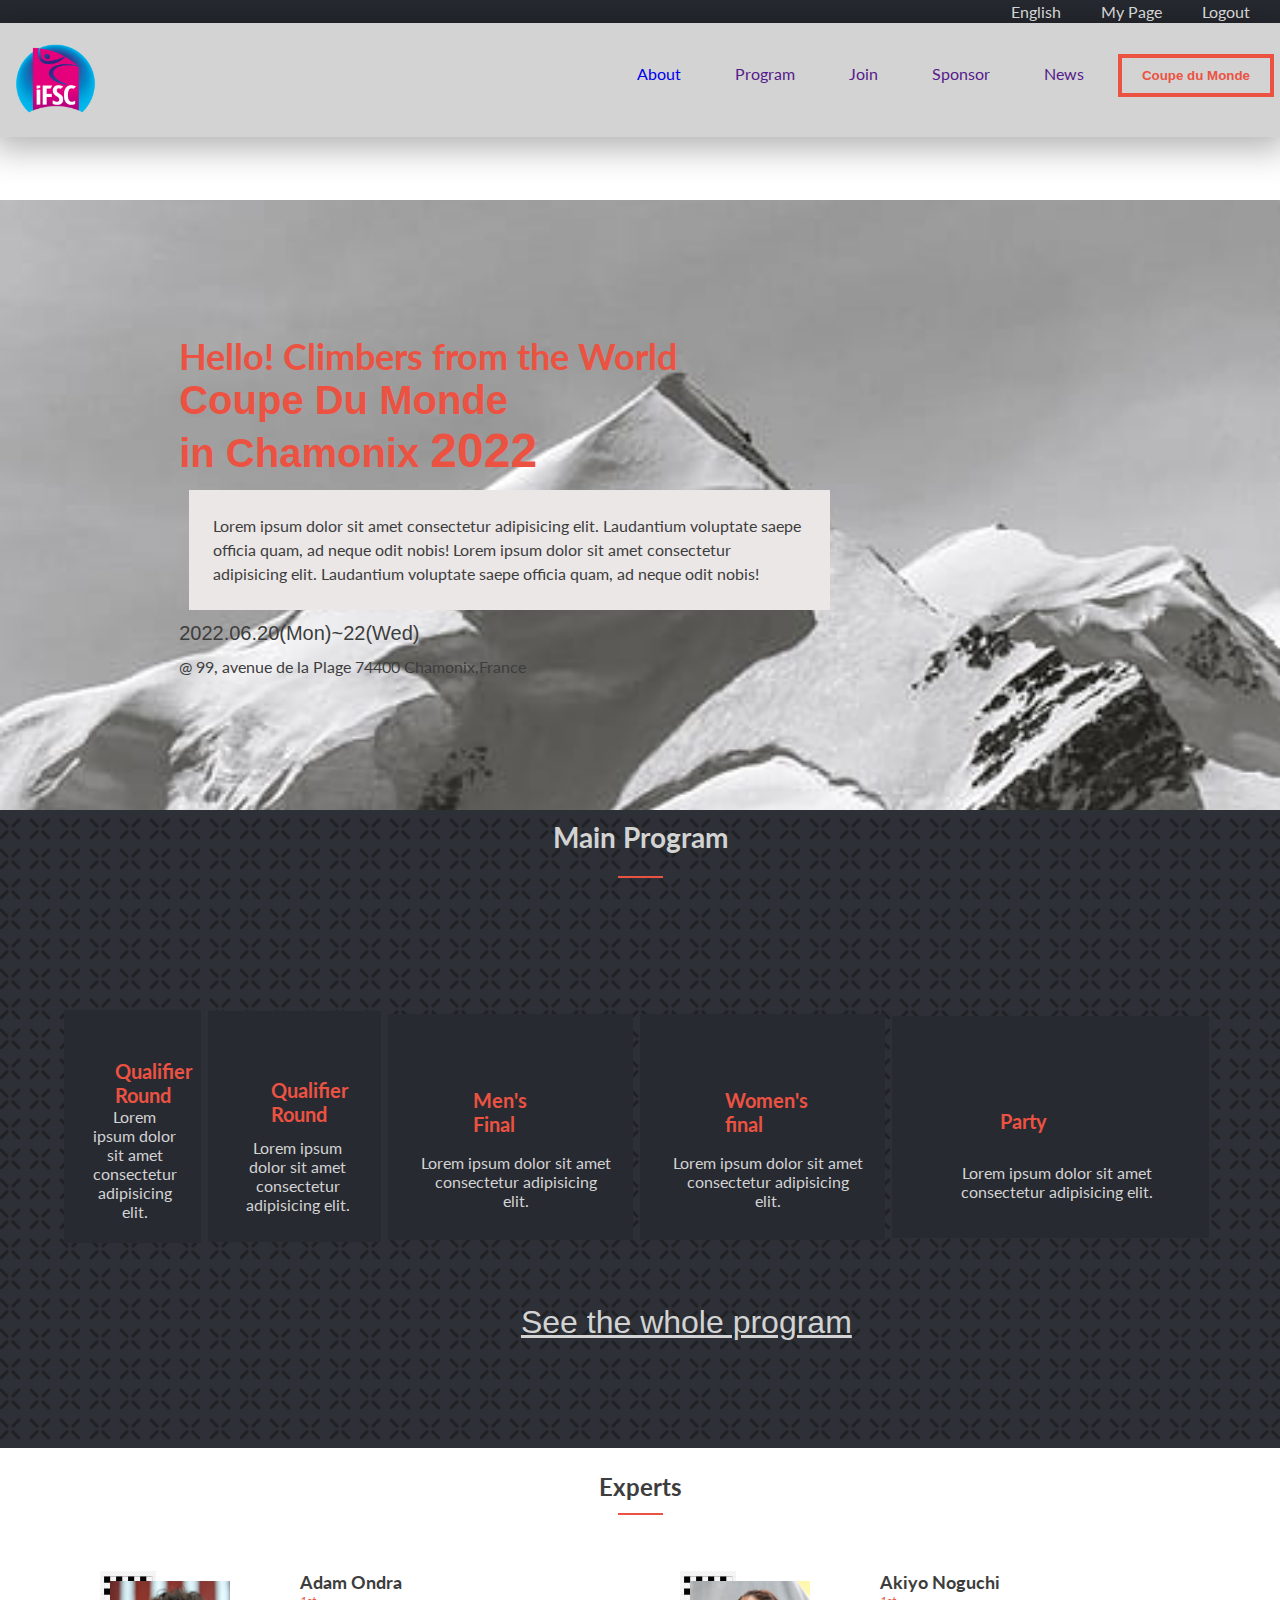
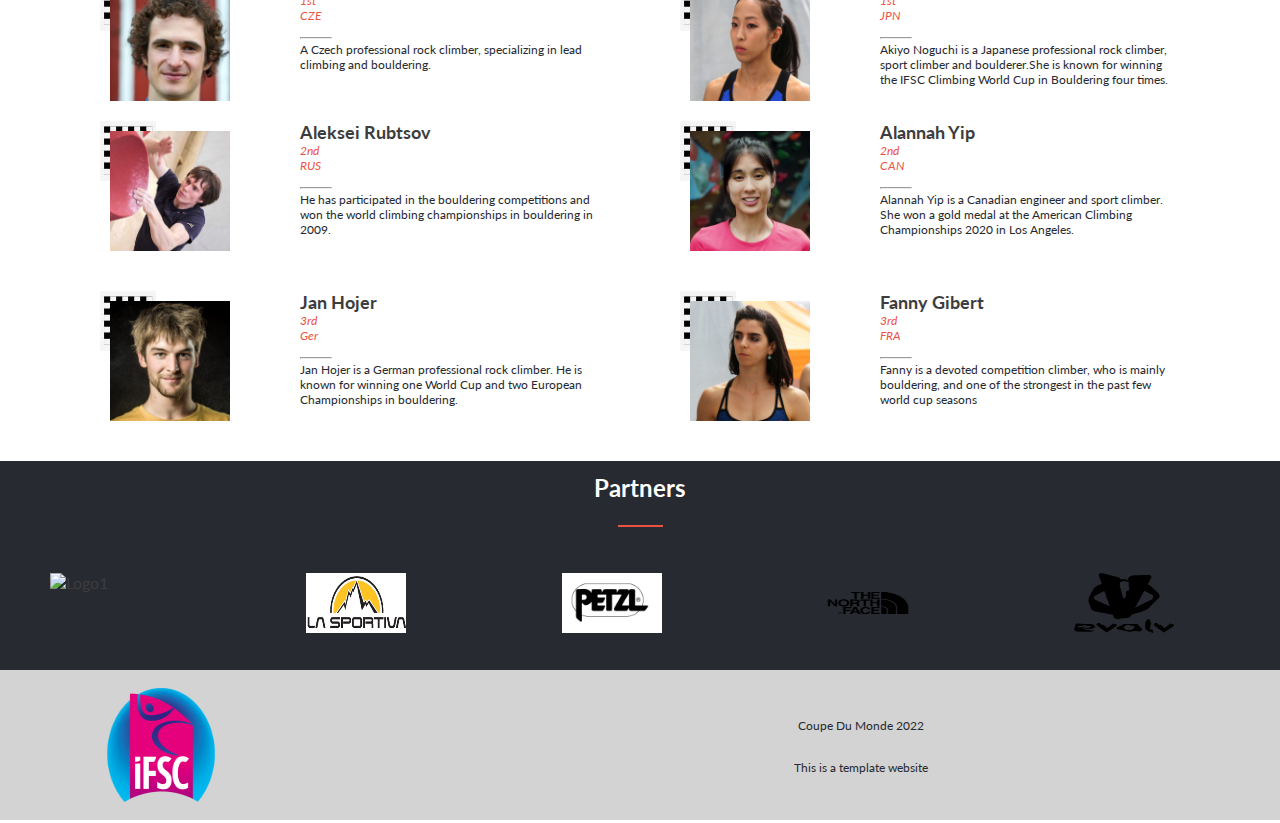
==== commit 92d8ce38: "Used Nav tag for header nav" ====
--- a/index.html
+++ b/index.html
@@ -13,7 +13,7 @@
     <!-- Header NAV BARS -->
     <header class="header">
         <!-- Only for Desktop -->
-        <div></div>
+        <nav>
         <div class="navbar1 mobile-display">
             <a class ="navlist" href="#"><i class="fab fa-facebook-f"></i></a>
             <a class ="navlist" href="#"><i class="fab fa-twitter"></i></a>
@@ -24,7 +24,7 @@
        <div class="navbar2 mobile-display">
            <div class="logo mobile-display">
                <a href="index.html">
-                <img src="/media/Ifsc-logo2015.png" class="navbarlogo" alt="Nav Bar Logo">
+                <img src="media/Ifsc-logo2015.png" class="navbarlogo" alt="Nav Bar Logo">
                </a>
            </div>
            <div class="navbarright mobile-display">
@@ -51,6 +51,7 @@
       <div class="menu__toggler"> 
         <span></span>
       </div>
+    </nav>
     </header>
     <main class="main-container">
         <section class="info">
@@ -162,7 +163,7 @@
             <p class="underline"></p>
             <div class="partnersContainer">
                 <div class="partners-list">
-                    <img class="partners-logo1" src="media/mountain_Hardwear.png" alt="Logo1" />
+                    <img class="partners-logo1" src="media/logoone.png" alt="Logo1" />
                   </div>
                   <div class="partners-list">
                     <img class="partners-logo1" src="media/la_Sportiva.jpg" alt="Logo2" />
--- a/style.css
+++ b/style.css
@@ -148,18 +148,19 @@
   -webkit-background-clip: text;
   -webkit-text-fill-color: transparent;
   color: transparent; */
-  color: #ec5241;
+  color: #ec5242;
   font-size: 40px;
   font-family: 'COCOGOOSE-LETTERPRESS', sans-serif;
 }
 
 .main-container .info h1 span {
-  font-family: 'COCOGOOSE', Arial, sans-serif;
+  font-family: 'COCOGOOSE', sans-serif;
 }
 
 .main-container .info .infoWrapper {
   position: relative;
   z-index: 1;
+  margin-left: 10px;
 }
 
 .main-container .info .infoWrapper .description {
@@ -174,8 +175,8 @@
 }
 
 .main-container .info .info-date {
-  font-size: 24px;
-  font-family: 'COCOGOOSE', Arial, sans-serif;
+  font-size: 20px;
+  font-family: 'COCOGOOSE', sans-serif;
   padding-top: 12px;
   padding-bottom: 12px;
 }
@@ -189,10 +190,11 @@
   background-image: url("media/main-program-bg.png");
   background-repeat: repeat;
   background-position: center;
+  text-align: center;
 }
 
 .main-program .title {
-  color: #fff;
+  color: #d3d3d3;
   text-align: center;
   font-size: 28px;
   padding: 10px;
@@ -200,7 +202,7 @@
 }
 
 .main-program .underline {
-  background-color: #ec5241;
+  background-color: #ec5242;
   width: 45px;
   height: 2px;
   margin-top: 12px;
@@ -224,7 +226,7 @@
   margin-right: 7px;
   background-color: #ffffff20;
   border: 2px solid transparent;
-  color: #fff;
+  color: #d3d3d3;
 }
 
 .main-program .prg-icon .material-icons {
@@ -238,7 +240,7 @@
   font-weight: bold;
   margin-left: 3%;
   width: 40%;
-  color: #e64331;
+  color: #ec5242;
   text-align: left;
   align-self: center;
 }
@@ -252,13 +254,14 @@
   width: 70%;
   height: 70px;
   justify-content: center;
-  margin-left: 70px;
+
+  /* margin-left: 10px; */
   margin-bottom: 40px;
   margin-top: 30px;
   border: none;
-  background-color: rgb(196, 64, 41);
+  background-color: #ec5242;
   font-size: 25px;
-  color: #fff;
+  color: #d3d3d3;
   cursor: pointer;
 }
 
@@ -268,7 +271,7 @@
 }
 
 .experts-section .underline {
-  background-color: #ec5241;
+  background-color: #ec5242;
   width: 45px;
   height: 2px;
   margin-top: 12px;
@@ -311,21 +314,23 @@
 .info-content hr {
   display: inline-flex;
   width: 30px;
-  color: #fafafa;
+  color: #d3d3d3;
 }
 
 .info-content p {
-  color: #3d3d3d;
+  color: #272a31;
   font-size: 12px;
 }
 
 /* Partner */
 .partner-section {
-  background-color: #3f444f;
+  height: 30%;
+  background-color: #272a31;
+  margin-bottom: 100px;
 }
 
 .partner-section .underline {
-  background-color: #ec5241;
+  background-color: #ec5242;
   width: 45px;
   height: 2px;
   margin-bottom: 16px;
@@ -334,56 +339,61 @@
 
 .partnersContainer {
   display: flex;
-
-  /* flex-wrap: wrap; */
-  justify-content: space-around;
-  width: 90%;
-  margin: auto;
-  margin-top: 10%;
+  flex-wrap: nowrap;
+
+  /* justify-self: flex-end; */
+  width: 100%;
 }
 
 .partners-list {
-  width: 100%;
+  width: 30%;
+
+  /* float: right; */
+  margin-left: 50px;
 }
 
 .partners-list img {
-  /* filter:
-    invert(100%) sepia(0%) saturate(0%) hue-rotate(311deg)
-    brightness(102%) contrast(105%); */
   margin-block: 10%;
 }
 
 .partners-logo1 {
-  width: 125px;
-  height: 40px;
+  width: 100px;
+  height: 60px;
 }
 
 /* Footer */
 footer {
-  min-height: 80px;
+  min-height: 50px;
+  display: flex;
 }
 
 .footerContainer {
-  height: 150px;
+  height: 50px;
   width: 70%;
-  display: flex;
-  justify-content: space-around;
-  align-items: center;
-  margin: auto;
-}
-
-.footerContainer .websiteLogo {
-  font-size: 24px;
-  font-weight: 700;
-  color: #0c0c0c;
+
+  /* display: grid;
+  grid-template-columns: 1fr 1fr; */
+
+  /* margin: 20px; */
+}
+
+.footerContainer .websiteLogo img {
+  width: 90%;
 }
 
 .footerContainer .copyrights {
+  margin: 20px;
+  width: 100%;
   line-height: 16px;
-  font-size: 8px;
-  color: #3d3d3d;
+  font-size: 12px;
+  color: #272a31;
   font-weight: 400;
   font-family: 'Cocogoose', sans-serif;
+}
+
+.footerContainer .copyrights p {
+  text-align: center;
+  margin-top: 30px;
 }
 
 /* Only Mobile Display */
@@ -430,8 +440,9 @@
 @media (min-width: 768px) {
   .header .navbar1 {
     display: flex;
-    background-color: #3d3d3d;
-    padding: 5px 250px;
+    background-color: #272a31;
+
+    /* padding: 5px 200px; */
     justify-content: flex-end;
   }
 
@@ -442,50 +453,51 @@
 
   .header .navbar1 a,
   .header .navbar1 a i .fab {
-    color: #fff;
+    color: #d3d3d3;
     font-size: 16px;
     padding: 2px 10px;
   }
 
   .header .navbar2 {
     display: flex;
-    background-color: #fff;
+    background-color: #d3d3d3;
     justify-content: space-between;
-    padding: 5px 200px;
-    border: 1px solid #fff;
-    box-shadow: 0 0.25rem 2rem 0.5rem rgba(0, 0, 0, 0.3); /* Need to update */
+    border: 1px solid #d3d3d3;
+    box-shadow: 0 0.25rem 2rem 0.5rem rgba(0, 0, 0, 0.3);
   }
 
   .footerContainer .websiteLogo img {
-    width: 15%;
-    height: 70%;
-    margin-left: 490px;
-    margin-top: 100px;
+    width: 60%;
+    height: 100%;
+    margin-left: 100px;
+
+    /* margin-top: 100px; */
   }
 
   .header .navbar2 .logo img {
-    width: 60%;
+    width: 70%;
   }
 
   .header .navbar2 .logo {
     display: flex;
-    justify-content: flex-start;
+    justify-content: flex-end;
     width: 10%;
     padding: 10px;
   }
 
   .nav-btn {
-    border: 4px solid #f44336;
-    color: #f44336;
+    border: 4px solid #ec5242;
+    color: #ec5242;
     font-weight: 700;
-    background-color: white;
+    background-color: #d3d3d3;
   }
 
   .header .navbar2 .navbarright a,
   .header .navbar2 .navbarright .nav-btn {
     padding: 10px 20px;
-    margin: 5px 5px;
+    margin: 5px;
     text-decoration: none;
+    margin-top: 30px;
   }
 
   .menu,
@@ -522,10 +534,9 @@
     padding: 22px;
   }
 
-  /* Need to edit */
   .main-program .programList {
     display: grid;
-    grid-template-columns: 0.2fr 0.2fr 0.2fr 0.2fr 0.2fr;
+    grid-template-columns: auto auto auto auto auto;
     width: 75%;
     margin-top: 0;
   }
@@ -533,10 +544,12 @@
   .main-program ul.programList li.prg-card {
     display: flex;
     flex-direction: column;
-    justify-content: space-between;
-    align-items: center;
-    background-color: #393c43b3;
-    color: white;
+
+    /* justify-content: space-between; */
+
+    /* align-items: center; */
+    background-color: #272a31;
+    color: #d3d3d3;
     padding: 20px;
   }
 
@@ -549,14 +562,16 @@
     height: 50px;
     display: flex;
     justify-content: center;
+    align-items: center;
     padding-bottom: 100px;
     padding-top: 50px;
+    margin-left: 3%;
   }
 
   .main-program .button-desktop-prg {
     border: none;
     background: transparent;
-    color: #fff;
+    color: #d3d3d3;
     font-size: 32px;
     margin-left: 400px;
     text-decoration: underline;
@@ -567,18 +582,18 @@
 
   .featured-experts {
     display: grid;
-    grid-template-columns: 300px 100px;
-    grid-template-rows: 200px 200px;
+    grid-template-columns: auto auto;
+    grid-template-rows: 150px;
     padding: 10px;
-    text-align: center;
-    margin-bottom: -100px;
-    margin-left: 300px;
+    margin-left: 30px;
+    margin-right: 30px;
   }
 
   /* Partners */
 
   .partner-section {
-    height: 220px;
+    height: 10%;
+    background-color: #272a31;
   }
 
   .partners-list {
@@ -588,27 +603,31 @@
 
   .partnersContainer {
     margin-top: 2%;
-    width: 90%;
+    width: 100%;
   }
 
   /* Footer */
   .footerContainer {
-    height: 300px;
+    height: 150px;
     width: 100%;
     display: flex;
     justify-content: center;
-    background-color: #fff;
+    background-color: #d3d3d3;
     margin: 0;
   }
 
   .footerContainer .copyrights {
-    width: 30%;
-    line-height: 16px;
+    line-height: 12px;
     font-size: 12px;
-    color: rgb(15, 15, 15);
+    color: #272a31;
     font-family: 'lato', sans-serif;
-    margin-top: 120px;
-    margin-right: 400px;
+    margin-top: 20px;
+  }
+
+  .footerContainer .copyrights p {
     text-align: center;
-  }
-}
+    margin-left: 150px;
+    padding-left: 90px;
+    margin-top: 30px;
+  }
+}
